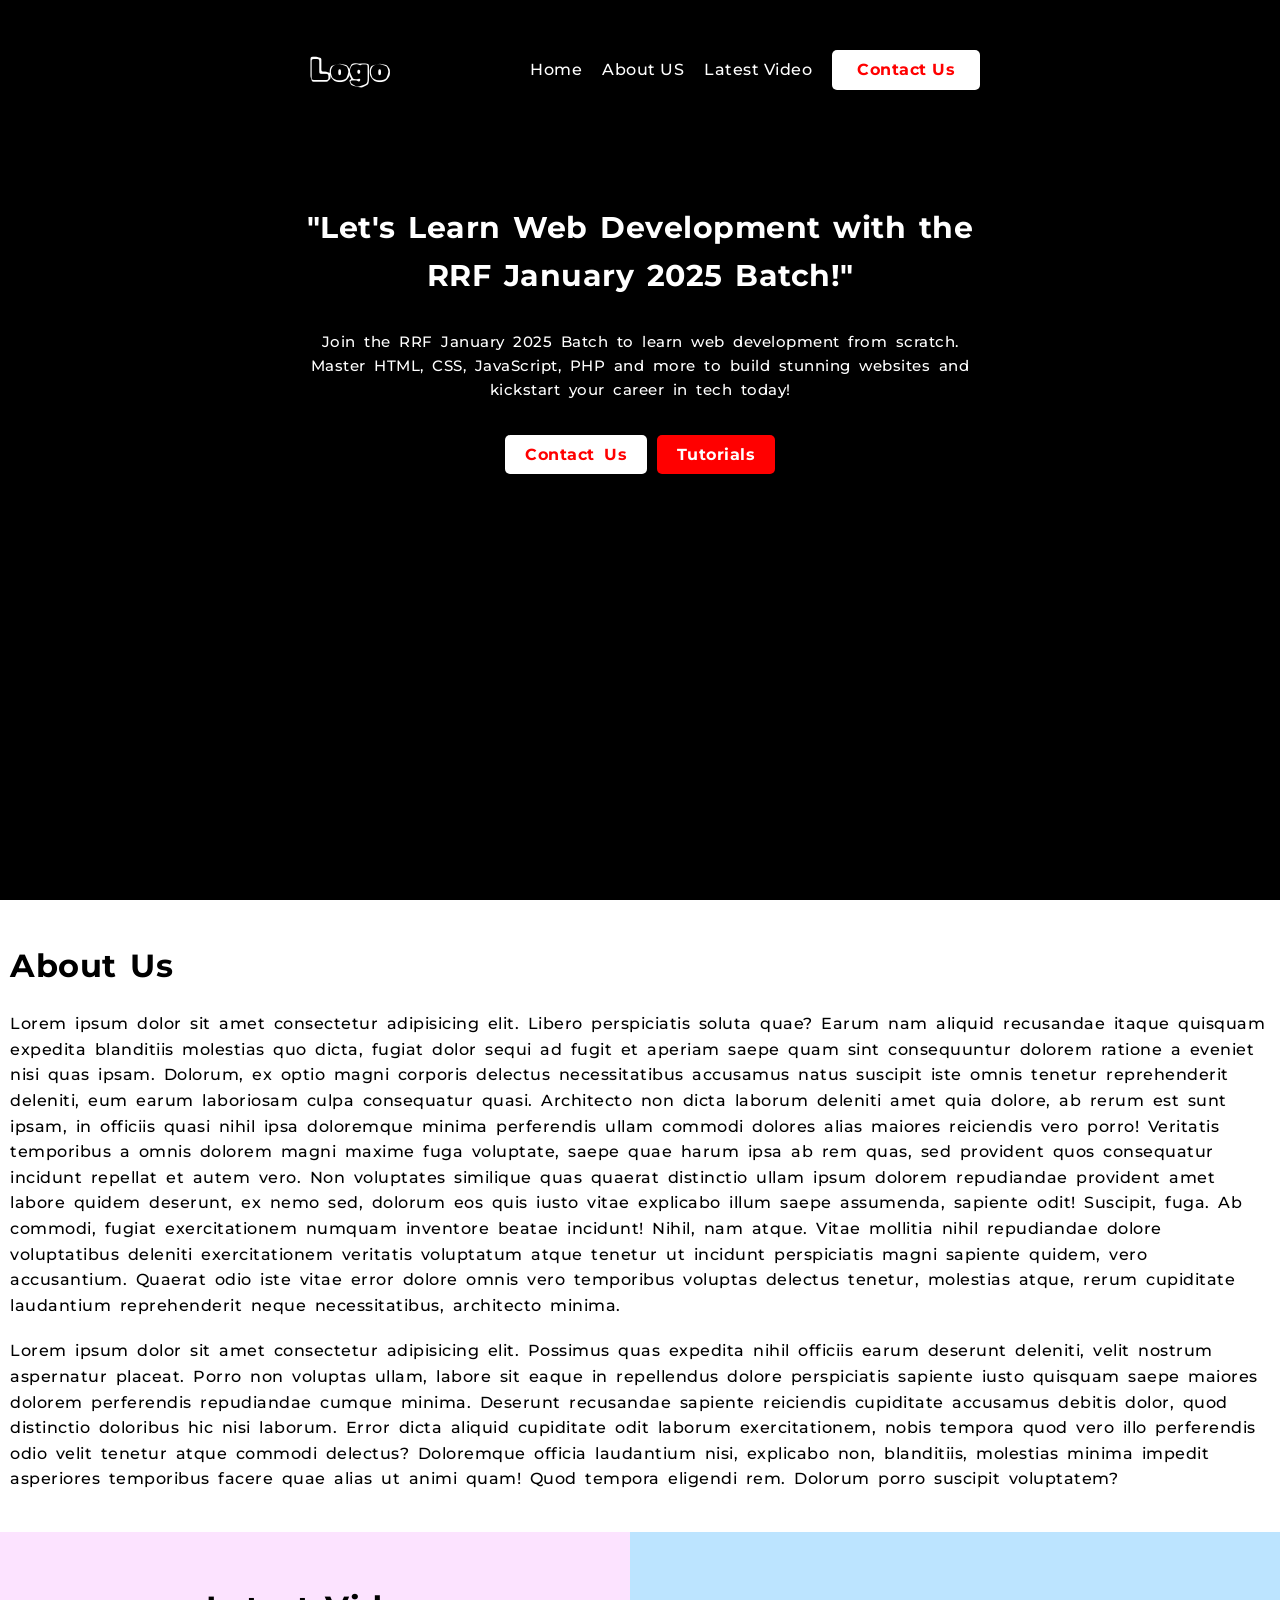
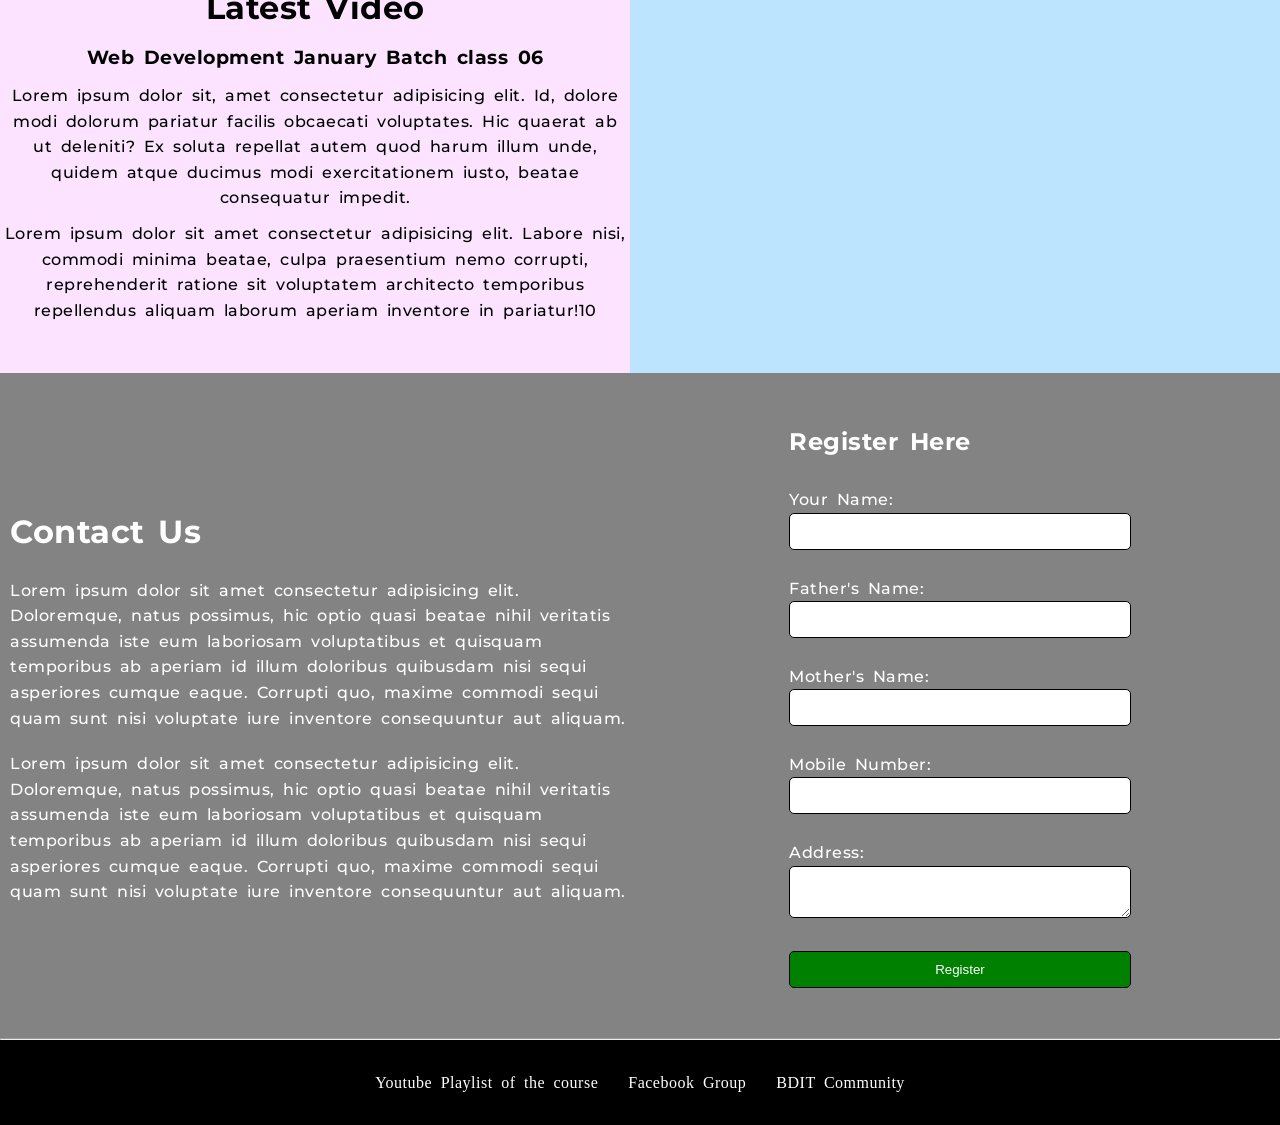
==== index.html @ 603e72d7 "Practice Part of the Class 6" ====
<!DOCTYPE html>
<html lang="en">

<head>
  <meta charset="UTF-8" />
  <meta name="viewport" content="width=device-width, initial-scale=1.0" />
  <title>Class 4</title>
  <link rel="stylesheet" href="CSS/class4.css">
</head>

<body id="home" class="home">
  <!-- Banner-->
  <div class="banner">


    <!-- Header-->
    <div id="header" class="header">
      <div class="logo">Logo</div>
      <div class="menu">
        <a href="#home">Home</a>
        <a href="#aboutus">About US</a>
        <a href="Latest Video/latestvideo.html" target="_blank">Latest Video</a>
        <a href=href="https://www.facebook.com/share/g/19iG6BdEis/" target="_blank" id="contactus">Contact Us</a>
      </div>
    </div>

    <div class="bannercontent">
      <h1>"Let's Learn Web Development with the RRF January 2025 Batch!"</h1>
      <p>Join the RRF January 2025 Batch to learn web development from scratch. Master HTML, CSS, JavaScript, PHP and
        more
        to build stunning websites and kickstart your career in tech today!
      </p>
      <div class="bannerbutton">
        <a href="https://www.facebook.com/share/g/19iG6BdEis/" target="_blank" id="banner_contactus">Contact Us</a>
        <a href="https://youtube.com/playlist?list=PLhPBqF--77InavvSbMGdSnBDaNYD5ept6&si=osyfKXGTR8gf6F2z"
          target="_blank" id="tutorial">Tutorials</a>
      </div>
    </div>



  </div>

  <!-- About US-->
  <div class="aboutusarea">
    <h1 id="aboutus">About Us</h1>
    <p>
      Lorem ipsum dolor sit amet consectetur adipisicing elit. Libero perspiciatis soluta quae? Earum nam aliquid
      recusandae itaque quisquam expedita blanditiis molestias quo dicta, fugiat dolor sequi ad fugit et aperiam saepe
      quam sint consequuntur dolorem
      ratione a eveniet nisi quas ipsam. Dolorum, ex optio magni corporis delectus necessitatibus accusamus natus
      suscipit iste omnis tenetur reprehenderit deleniti, eum earum laboriosam culpa consequatur quasi. Architecto non
      dicta laborum deleniti
      amet quia dolore, ab rerum est sunt ipsam, in officiis quasi nihil ipsa doloremque minima perferendis ullam
      commodi dolores alias maiores reiciendis vero porro! Veritatis temporibus a omnis dolorem magni maxime fuga
      voluptate, saepe quae harum
      ipsa ab rem quas, sed provident quos consequatur incidunt repellat et autem vero. Non voluptates similique quas
      quaerat distinctio ullam ipsum dolorem repudiandae provident amet labore quidem deserunt, ex nemo sed, dolorum eos
      quis iusto vitae
      explicabo illum saepe assumenda, sapiente odit! Suscipit, fuga. Ab commodi, fugiat exercitationem numquam
      inventore beatae incidunt! Nihil, nam atque. Vitae mollitia nihil repudiandae dolore voluptatibus deleniti
      exercitationem veritatis voluptatum
      atque tenetur ut incidunt perspiciatis magni sapiente quidem, vero accusantium. Quaerat odio iste vitae error
      dolore omnis vero temporibus voluptas delectus tenetur, molestias atque, rerum cupiditate laudantium reprehenderit
      neque necessitatibus,
      architecto minima.
    </p>

    <p>
      Lorem ipsum dolor sit amet consectetur adipisicing elit. Possimus quas expedita nihil officiis earum deserunt
      deleniti, velit nostrum aspernatur placeat. Porro non voluptas ullam, labore sit eaque in repellendus dolore
      perspiciatis sapiente iusto quisquam
      saepe maiores dolorem perferendis repudiandae cumque minima. Deserunt recusandae sapiente reiciendis cupiditate
      accusamus debitis dolor, quod distinctio doloribus hic nisi laborum. Error dicta aliquid cupiditate odit laborum
      exercitationem,
      nobis tempora quod vero illo perferendis odio velit tenetur atque commodi delectus? Doloremque officia laudantium
      nisi, explicabo non, blanditiis, molestias minima impedit asperiores temporibus facere quae alias ut animi quam!
      Quod tempora
      eligendi rem. Dolorum porro suscipit voluptatem?
    </p>
  </div>

  <!-- Latest Video-->
  <div class="latestvideoarea">
    <div id="videoandimagetext">
      <h1 id="">Latest Video</h1>
      <h3>Web Development January Batch class 06</h3>
      <p>Lorem ipsum dolor sit, amet consectetur adipisicing elit. Id, dolore modi dolorum pariatur facilis obcaecati
        voluptates. Hic quaerat ab ut deleniti? Ex soluta repellat autem quod harum illum unde, quidem atque ducimus
        modi exercitationem iusto, beatae consequatur impedit.</p>
      <p>Lorem ipsum dolor sit amet consectetur adipisicing elit. Labore nisi, commodi minima beatae, culpa
        praesentium nemo corrupti, reprehenderit ratione sit voluptatem architecto temporibus repellendus aliquam
        laborum aperiam inventore in pariatur!10</p>
    </div>
    <div id="videoandimagevideo">
      <iframe width="560" height="315" src="https://www.youtube.com/embed/4TAjdYkDJBY?si=7TdihEggrfe8y2IV"
        title="YouTube video player" frameborder="0"
        allow="accelerometer; autoplay; clipboard-write; encrypted-media; gyroscope; picture-in-picture; web-share"
        referrerpolicy="strict-origin-when-cross-origin" allowfullscreen></iframe>
    </div>
  </div>

  <!-- Contact US-->
  <div class="contactusarea" id="">
    <div id="contactustext">
      <h1 id="contactustitle">Contact Us</h1>
      <p>
        Lorem ipsum dolor sit amet consectetur adipisicing elit. Doloremque, natus possimus, hic optio quasi beatae
        nihil
        veritatis assumenda iste eum laboriosam voluptatibus et quisquam temporibus ab aperiam id illum doloribus
        quibusdam nisi sequi asperiores
        cumque eaque. Corrupti quo, maxime commodi sequi quam sunt nisi voluptate iure inventore consequuntur aut
        aliquam.
      </p>
      <p>
        Lorem ipsum dolor sit amet consectetur adipisicing elit. Doloremque, natus possimus, hic optio quasi beatae
        nihil
        veritatis assumenda iste eum laboriosam voluptatibus et quisquam temporibus ab aperiam id illum doloribus
        quibusdam nisi sequi asperiores
        cumque eaque. Corrupti quo, maxime commodi sequi quam sunt nisi voluptate iure inventore consequuntur aut
        aliquam.
      </p>
    </div>
    <div id="contactusform">
      <form id="form" action="/submit" method="post">
        <h2>Register Here</h2><br>
        <label for="name">Your Name:</label>
        <input type="text" id="name" name="name" required /><br /><br />

        <label for="fatherName">Father's Name:</label>
        <input type="text" id="fatherName" name="fatherName" required /><br /><br />

        <label for="motherName">Mother's Name:</label>
        <input type="text" id="motherName" name="motherName" required /><br /><br />

        <label for="mobile">Mobile Number:</label>
        <input type="tel" id="mobile" name="mobile" pattern="[0-9]{11}" required /><br /><br />

        <label for="address">Address:</label>
        <textarea id="address" name="address" required></textarea><br /><br />

        <input type="submit" value="Register" />
      </form>
    </div>
  </div>

  <!-- Footer-->
  <hr>
  <div class="footer">
    <a href="https://youtube.com/playlist?list=PLhPBqF--77InavvSbMGdSnBDaNYD5ept6&si=mmtDDREumlNwAb03"
      target="_blank">Youtube Playlist of the course</a>
    <a href="https://www.facebook.com/share/g/a3X6tLgHsrZkDtPJ/" target="_blank">Facebook Group</a>
    <a href="https://bdit.community/" target="_blank">BDIT Community</a>
  </div>

</body>

</html>
---- CSS/class4.css ----
@import url('https://fonts.googleapis.com/css2?family=Lora:ital,wght@0,400..700;1,400..700&family=Montserrat:ital,wght@0,100..900;1,100..900&family=Open+Sans:ital,wght@0,300..800;1,300..800&family=Poppins:ital,wght@0,100;0,200;0,300;0,400;0,500;0,600;0,700;0,800;0,900;1,100;1,200;1,300;1,400;1,500;1,600;1,700;1,800;1,900&family=Raleway:ital,wght@0,100..900;1,100..900&family=Roboto:ital,wght@0,100;0,300;0,400;0,500;0,700;0,900;1,100;1,300;1,400;1,500;1,700;1,900&family=Rubik+Vinyl&display=swap');

/* CSS Reset */
* {
    margin: 0;
    padding: 0;
    box-sizing: border-box;

}

body {
    font-family: "Montserrat", serif;
    scroll-behavior: smooth;
    font-weight: 500;
    line-height: 1.6;
    letter-spacing: 0.5px;
    word-spacing: 4px;
}

iframe {
    border-radius: "30px"
}

/* Banner Styles */
.banner {
    background-image: url(../images/banner.jpg);
    background-size: cover;
    background-position: center;
    height: 100vh;
    background-color: #000;
    /* Fallback color */
    position: relative;
    z-index: 1;
}

.banner:after {
    content: "";
    position: absolute;
    top: 0;
    left: 0;
    right: 0;
    bottom: 0;
    height: 100%;
    width: 100%;
    background-color: rgba(0, 0, 0, 0.5);
    z-index: -1;
    opacity: 0.6;
}

/* Header */
.header {
    display: flex;
    align-items: center;
    justify-content: space-between;
    padding: 30px 300px;
}

.logo {
    font-family: "Rubik Vinyl", serif;
    padding: 0px 0px 0px 10px;
    color: #ffffff;
    font-size: 30px;
}

.menu {
    display: flex;
    justify-content: center;
    align-items: center;
    gap: 20px;
    padding: 20px 0px;
    border-radius: 50px 0 50px 0;
}

.menu a {
    list-style: none;
    text-decoration: none;
    color: #fff;
    word-spacing: normal;
}

.menu a:hover {
    text-decoration: underline;
    transition: color 0.3s ease;
}

#contactus {
    text-decoration: none;
    font-weight: 700;
    background-color: rgb(255, 255, 255);
    color: #ff0000;
    padding: 7px 25px;
    border-radius: 5px;
}

#contactus:hover {
    background-color: #64564B;
    color: #ffffff;
    transition: background-color 0.3s ease, color 0.3s ease;
}

/* Banner Content */
.bannercontent {
    max-width: 700px;
    margin: 5% auto;
    text-align: center;
    color: #fff;
}

.bannercontent h1 {
    font-size: 30px;
    font-weight: 700;
}

.bannercontent p {
    font-size: 15px;
    margin: 30px 0;
}

.bannerbutton {
    padding: 10px 20px;
    border-radius: 10px;
    text-decoration: none;
    font-weight: 700;

}


#banner_contactus, #tutorial{
    padding: 10px 20px;
    border-radius: 5px;
    text-decoration: none;
}

#banner_contactus {
    background-color: #ffffff;
    color: #ff0000;

}

#banner_contactus:hover {
    background-color: #314E6C;
    color: #ffffff;
    transition: background-color 0.3s ease, color 0.3s ease;
}

#tutorial {
    background-color: #ff0000;
    color: #ffffff;
}

#tutorial:hover {
    background-color: #314E6C;
    color: #ffffff;
    transition: background-color 0.3s ease, color 0.3s ease;
}





/* About Us Area*/
.aboutusarea {
    margin: 0px 0px;
    padding: 40px 10px;
    display: flex;
    flex-direction: column;
    gap: 20px;
}

/* Latest video Area */
.latestvideoarea {
    margin: 0px 0px;
    gap: 20px;
    display: flex;
    justify-content: center;
    align-items: center;
    background-color: rgb(188, 228, 255);

}

#videoandimagetext, #videoandimagevideo {
    padding: 50px 0px;
    width: 50%;
    display: flex;
    justify-content: center;

}

#videoandimagetext {
    text-align: center;
    flex-direction: column;
    gap: 10px;
    background-color: rgb(252, 227, 255);
}

/* Contact Us Area*/
.contactusarea {
    display: flex;
    color: #ffffff;
    background-color: rgb(131, 131, 131);
}

#contactustext, #contactusform {
    padding: 50px 10px;
    width: 50%;
}

#contactustext {
    display: flex;
    flex-direction: column;
    justify-content: center;
    gap: 20px;
}

#contactusform {
    display: flex;
    justify-content: center;
    align-items: center;
    gap: 20px;
}

input[type="text"], input[type="email"], input[type="tel"], input[type="submit"], textarea {
    width: 100%;
    padding: 10px;
    border-radius: 5px;
    border: 1px solid #000;
}

input[type="submit"] {
    background-color: green;
    color: white;
}

/* Footer */
.footer {
    font-family: "Josefin Sans", serif;
    background-color: #000000;
    padding: 30px 0px;
    display: flex;
    justify-content: center;
    gap: 30px;
}

.footer a {
    text-decoration: none;
    color: #fff;
}
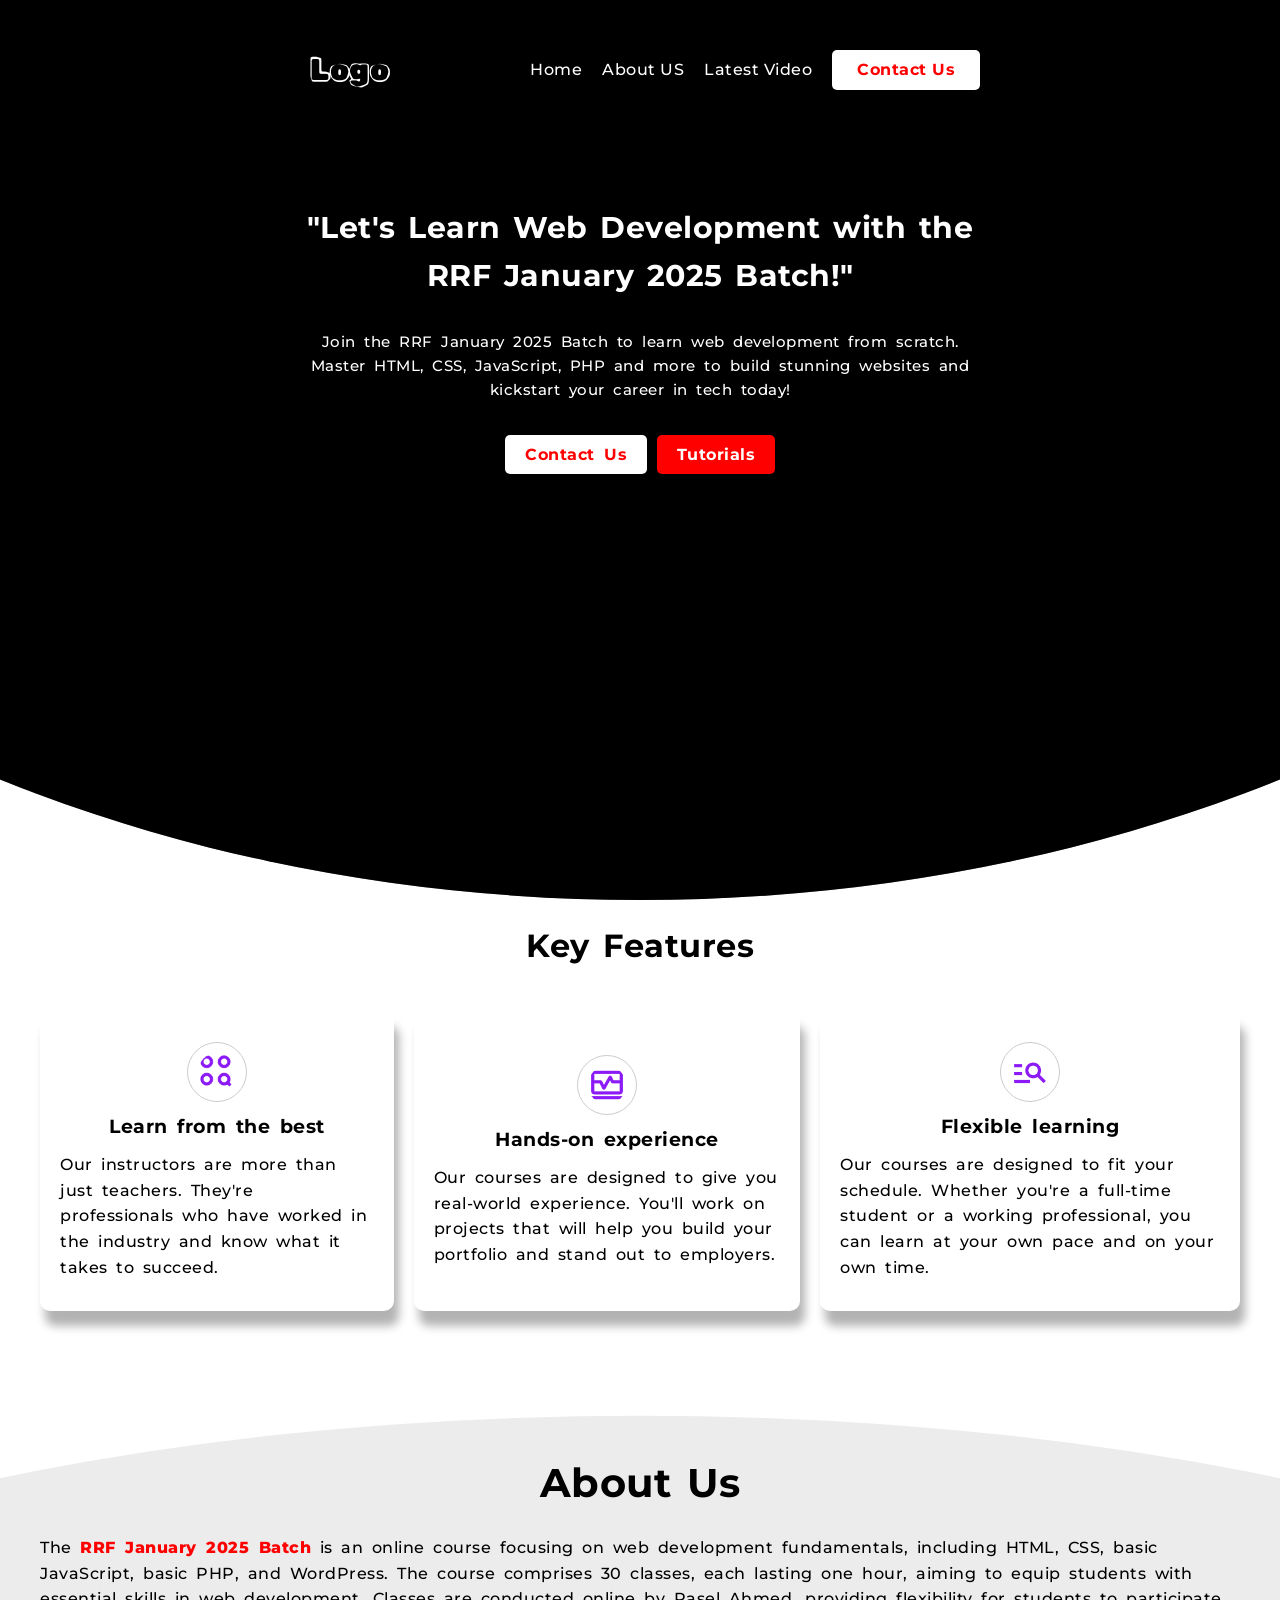
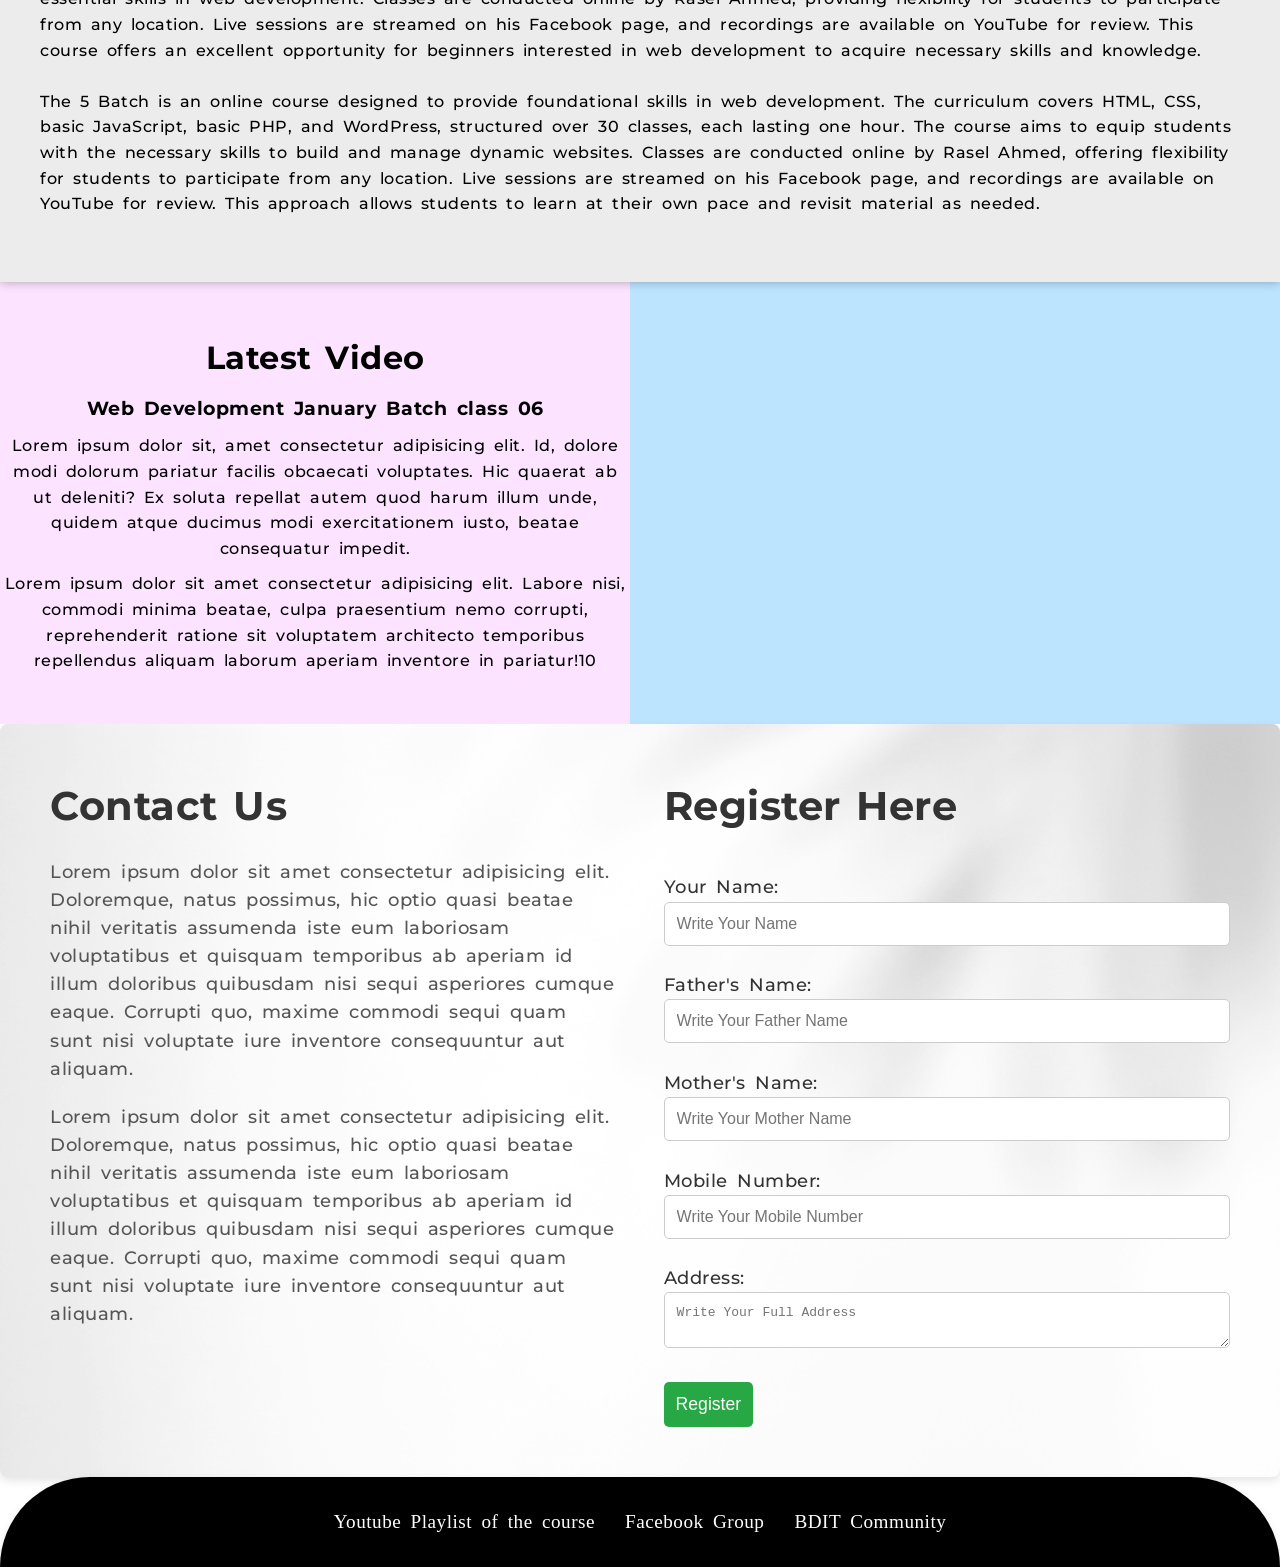
==== commit 850fac96: "Class 6 Practice Done" ====
--- a/index.html
+++ b/index.html
@@ -20,7 +20,7 @@
         <a href="#home">Home</a>
         <a href="#aboutus">About US</a>
         <a href="Latest Video/latestvideo.html" target="_blank">Latest Video</a>
-        <a href=href="https://www.facebook.com/share/g/19iG6BdEis/" target="_blank" id="contactus">Contact Us</a>
+        <a href="https://www.facebook.com/share/g/19iG6BdEis/" target="_blank" id="contactus">Contact Us</a>
       </div>
     </div>
 
@@ -37,47 +37,68 @@
       </div>
     </div>
 
+  </div>
+
+  <!--Key Features-->
+  <div class="keyfeaturesarea">
+    <h1 style="text-align: center;" id="keyfeaturestitle">Key Features</h1>
+    <div class="keyfeatures">
+      <div class="keyfeature">
+        <img src="Images/action.png" width="60px" alt="feature1" class="key_features_icons" />
+        <h3>Learn from the best</h3>
+        <p>Our instructors are more than just teachers. They're professionals who have worked in the industry and know
+          what it takes to succeed.</p>
+      </div>
+      <div class="keyfeature">
+        <img src="Images/browse.png" width="60px" alt="feature2" class="key_features_icons" />
+        <h3>Hands-on experience</h3>
+        <p>Our courses are designed to give you real-world experience. You'll work on projects that will help you build
+          your portfolio and stand out to employers.</p>
+      </div>
+      <div class="keyfeature">
+        <img src="Images/search.png" width="60px" alt="feature3" class="key_features_icons" />
+        <h3>Flexible learning</h3>
+        <p>Our courses are designed to fit your schedule. Whether you're a full-time student or a working professional,
+          you can learn at your own pace and on your own time.</p>
+      </div>
+
+    </div>
+
+  </div>
 
 
-  </div>
+
 
   <!-- About US-->
   <div class="aboutusarea">
     <h1 id="aboutus">About Us</h1>
     <p>
-      Lorem ipsum dolor sit amet consectetur adipisicing elit. Libero perspiciatis soluta quae? Earum nam aliquid
-      recusandae itaque quisquam expedita blanditiis molestias quo dicta, fugiat dolor sequi ad fugit et aperiam saepe
-      quam sint consequuntur dolorem
-      ratione a eveniet nisi quas ipsam. Dolorum, ex optio magni corporis delectus necessitatibus accusamus natus
-      suscipit iste omnis tenetur reprehenderit deleniti, eum earum laboriosam culpa consequatur quasi. Architecto non
-      dicta laborum deleniti
-      amet quia dolore, ab rerum est sunt ipsam, in officiis quasi nihil ipsa doloremque minima perferendis ullam
-      commodi dolores alias maiores reiciendis vero porro! Veritatis temporibus a omnis dolorem magni maxime fuga
-      voluptate, saepe quae harum
-      ipsa ab rem quas, sed provident quos consequatur incidunt repellat et autem vero. Non voluptates similique quas
-      quaerat distinctio ullam ipsum dolorem repudiandae provident amet labore quidem deserunt, ex nemo sed, dolorum eos
-      quis iusto vitae
-      explicabo illum saepe assumenda, sapiente odit! Suscipit, fuga. Ab commodi, fugiat exercitationem numquam
-      inventore beatae incidunt! Nihil, nam atque. Vitae mollitia nihil repudiandae dolore voluptatibus deleniti
-      exercitationem veritatis voluptatum
-      atque tenetur ut incidunt perspiciatis magni sapiente quidem, vero accusantium. Quaerat odio iste vitae error
-      dolore omnis vero temporibus voluptas delectus tenetur, molestias atque, rerum cupiditate laudantium reprehenderit
-      neque necessitatibus,
-      architecto minima.
+      The <span style="color: red; font-weight: 800;">RRF January 2025 Batch</span> is an online course focusing on web
+      development fundamentals,
+      including HTML, CSS, basic JavaScript, basic PHP, and WordPress. The course comprises 30 classes, each lasting one
+      hour, aiming to equip students with essential skills in web development.
+
+
+      Classes are conducted online by Rasel Ahmed, providing flexibility for students to participate from any location.
+      Live sessions are streamed on his Facebook page, and recordings are available on YouTube for review.
+
+
+      This course offers an excellent opportunity for beginners interested in web development to acquire necessary
+      skills and knowledge.
+      <br>
+      <br>
+      The 5 Batch is an online course designed to provide foundational skills in
+      web development. The curriculum covers HTML, CSS, basic JavaScript, basic PHP, and WordPress, structured over 30
+      classes, each lasting one hour. The course aims to equip students with the necessary skills to build and manage
+      dynamic websites.
+
+      Classes are conducted online by Rasel Ahmed, offering flexibility for students to participate from any location.
+      Live sessions are streamed on his Facebook page, and recordings are available on YouTube for review. This approach
+      allows students to learn at their own pace and revisit material as needed.
+      <br>
+      <br>
     </p>
 
-    <p>
-      Lorem ipsum dolor sit amet consectetur adipisicing elit. Possimus quas expedita nihil officiis earum deserunt
-      deleniti, velit nostrum aspernatur placeat. Porro non voluptas ullam, labore sit eaque in repellendus dolore
-      perspiciatis sapiente iusto quisquam
-      saepe maiores dolorem perferendis repudiandae cumque minima. Deserunt recusandae sapiente reiciendis cupiditate
-      accusamus debitis dolor, quod distinctio doloribus hic nisi laborum. Error dicta aliquid cupiditate odit laborum
-      exercitationem,
-      nobis tempora quod vero illo perferendis odio velit tenetur atque commodi delectus? Doloremque officia laudantium
-      nisi, explicabo non, blanditiis, molestias minima impedit asperiores temporibus facere quae alias ut animi quam!
-      Quod tempora
-      eligendi rem. Dolorum porro suscipit voluptatem?
-    </p>
   </div>
 
   <!-- Latest Video-->
@@ -123,21 +144,22 @@
     </div>
     <div id="contactusform">
       <form id="form" action="/submit" method="post">
-        <h2>Register Here</h2><br>
+        <h2 class="form-title">Register Here</h2><br>
         <label for="name">Your Name:</label>
-        <input type="text" id="name" name="name" required /><br /><br />
+        <input type="text" id="name" name="name" placeholder="Write Your Name" required /><br /><br />
 
         <label for="fatherName">Father's Name:</label>
-        <input type="text" id="fatherName" name="fatherName" required /><br /><br />
+        <input type="text" id="fatherName" name="fatherName" placeholder="Write Your Father Name" required /><br /><br />
 
         <label for="motherName">Mother's Name:</label>
-        <input type="text" id="motherName" name="motherName" required /><br /><br />
+        <input type="text" id="motherName" name="motherName" placeholder="Write Your Mother Name"
+          required /><br /><br />
 
         <label for="mobile">Mobile Number:</label>
-        <input type="tel" id="mobile" name="mobile" pattern="[0-9]{11}" required /><br /><br />
+        <input type="tel" id="mobile" name="mobile" pattern="[0-9]{11}" placeholder="Write Your Mobile Number" required /><br /><br />
 
         <label for="address">Address:</label>
-        <textarea id="address" name="address" required></textarea><br /><br />
+        <textarea id="address" name="address" placeholder="Write Your Full Address" required></textarea><br /><br />
 
         <input type="submit" value="Register" />
       </form>
@@ -145,7 +167,6 @@
   </div>
 
   <!-- Footer-->
-  <hr>
   <div class="footer">
     <a href="https://youtube.com/playlist?list=PLhPBqF--77InavvSbMGdSnBDaNYD5ept6&si=mmtDDREumlNwAb03"
       target="_blank">Youtube Playlist of the course</a>
--- a/CSS/class4.css
+++ b/CSS/class4.css
@@ -8,9 +8,12 @@
 
 }
 
+html {
+    scroll-behavior: smooth;
+}
+
 body {
     font-family: "Montserrat", serif;
-    scroll-behavior: smooth;
     font-weight: 500;
     line-height: 1.6;
     letter-spacing: 0.5px;
@@ -18,12 +21,13 @@
 }
 
 iframe {
-    border-radius: "30px"
-}
+    border-radius: 20px;
+}
+
 
 /* Banner Styles */
 .banner {
-    background-image: url(../images/banner.jpg);
+    background-image: url(../images/Webbanner.png);
     background-size: cover;
     background-position: center;
     height: 100vh;
@@ -31,6 +35,8 @@
     /* Fallback color */
     position: relative;
     z-index: 1;
+    /* Add clip-path for curved bottom */
+    clip-path: ellipse(100% 100% at 50% 0%);
 }
 
 .banner:after {
@@ -44,7 +50,7 @@
     width: 100%;
     background-color: rgba(0, 0, 0, 0.5);
     z-index: -1;
-    opacity: 0.6;
+    opacity: 0.8;
 }
 
 /* Header */
@@ -125,7 +131,7 @@
 }
 
 
-#banner_contactus, #tutorial{
+#banner_contactus, #tutorial {
     padding: 10px 20px;
     border-radius: 5px;
     text-decoration: none;
@@ -156,15 +162,75 @@
 
 
 
+/* Key Features Area */
+.keyfeaturesarea {
+    margin-top: -50px;
+    /* Adjust this value to control overlap */
+    padding: 70px 20px 40px;
+    position: relative;
+    background: #fff;
+}
+
+.keyfeatures {
+    display: flex;
+    justify-content: center;
+    align-items: center;
+    gap: 20px;
+    padding: 40px 20px;
+}
+
+
+
+.keyfeature {
+    height: 300px;
+    display: flex;
+    flex-direction: column;
+    justify-content: center;
+    align-items: center;
+    gap: 10px;
+    padding: 20px 20px;
+    border-radius: 10px;
+    background-color: #ffffff;
+    color: #000000;
+    box-shadow: 5px 15px 10px rgba(0, 0, 0, 0.3);
+}
+
+.keyfeature:hover {
+    background-color: #000000;
+    color: #ffffff;
+    transition: background-color 0.5s ease-in, color 0.5s ease-out;
+}
+
+.key_features_icons {
+    border: 1px solid #ccc; solid #740083;
+    border-radius: 50%;
+    padding: 10px;
+}
+
+.key_features_icons img {
+    margin: 100px;
+}
 
 
 /* About Us Area*/
 .aboutusarea {
     margin: 0px 0px;
-    padding: 40px 10px;
-    display: flex;
-    flex-direction: column;
-    gap: 20px;
+    padding: 40px 40px;
+    background-color: rgb(236, 236, 236);
+    box-shadow: 0px 0px 10px rgba(0, 0, 0, 0.3);
+    clip-path: ellipse(100% 95% at 50% 100%);
+}
+
+.aboutusarea h1 {
+    text-align: center;
+    font-size: 40px;
+    font-weight: 700;
+    margin: 20px 0;
+}
+
+.aboutusarea:hover {
+    background: #d4d4d4;
+    transition: background-color 0.5s ease-in, color 0.5s ease-out;
 }
 
 /* Latest video Area */
@@ -175,7 +241,6 @@
     justify-content: center;
     align-items: center;
     background-color: rgb(188, 228, 255);
-
 }
 
 #videoandimagetext, #videoandimagevideo {
@@ -193,55 +258,108 @@
     background-color: rgb(252, 227, 255);
 }
 
-/* Contact Us Area*/
+/* Contact Us Area */
 .contactusarea {
     display: flex;
-    color: #ffffff;
-    background-color: rgb(131, 131, 131);
+    justify-content: space-between;
+    background-image: url(../Images/contuctusarea\ \(1\).png);
+    background-color: #ebebeb;
+    padding: 50px;
+    border-radius: 8px;
+    box-shadow: 0 4px 8px rgba(0, 0, 0, 0.1);
 }
 
 #contactustext, #contactusform {
-    padding: 50px 10px;
-    width: 50%;
+    width: 48%;
 }
 
 #contactustext {
-    display: flex;
+display: flex;
     flex-direction: column;
-    justify-content: center;
     gap: 20px;
 }
 
+#contactustext h1 {
+    font-size: 2.5em;
+    color: #333;
+}
+
+#contactustext p {
+    font-size: 1.1em;
+    line-height: 1.6;
+    color: #555;
+}
+
 #contactusform {
     display: flex;
-    justify-content: center;
-    align-items: center;
-    gap: 20px;
-}
-
-input[type="text"], input[type="email"], input[type="tel"], input[type="submit"], textarea {
+    flex-direction: column;
+    gap: 10px;
+}
+
+#contactusform h2 {
+    font-size: 2.5em;
+    color: #333;
+    margin-bottom: 10px;
+}
+
+#contactusform label {
+    font-size: 1.1em;
+    color: #333;
+}
+
+#contactusform input[type="text"],
+#contactusform input[type="tel"],
+#contactusform textarea {
     width: 100%;
-    padding: 10px;
+    padding: 12px;
     border-radius: 5px;
-    border: 1px solid #000;
-}
-
-input[type="submit"] {
-    background-color: green;
+    border: 1px solid #ccc; solid #ccc;
+    font-size: 1em;
+    color: #333;
+    box-sizing: border-box;
+}
+
+#contactusform input[type="submit"] {
+    background-color: #28a745;
     color: white;
-}
+    border: none;
+    padding: 12px;
+    border-radius: 5px;
+    cursor: pointer;
+    font-size: 1.1em;
+    transition: background-color 0.3s;
+}
+
+#contactusform input[type="submit"]:hover {
+    background-color: #218838;
+}
+
 
 /* Footer */
 .footer {
+    background: #000;
     font-family: "Josefin Sans", serif;
-    background-color: #000000;
-    padding: 30px 0px;
+    padding: 30px 0;
     display: flex;
     justify-content: center;
     gap: 30px;
+    border-radius: 200px 200px 0 0;
+    box-shadow: 0 4px 10px rgba(0, 0, 0, 0.1); /* Slight shadow for depth */
 }
 
 .footer a {
     text-decoration: none;
-    color: #fff;
-}+    color: white;
+    font-size: 1.2em;
+    transition: color 0.3s ease, transform 0.3s ease; /* Smooth transition */
+}
+
+.footer a:hover {
+    color: #ffed00; /* Yellow on hover */
+    transform: scale(1.1); /* Slight zoom effect */
+}
+
+.footer a:active {
+    transform: scale(0.9); /* Small shrink effect when clicked */
+}
+
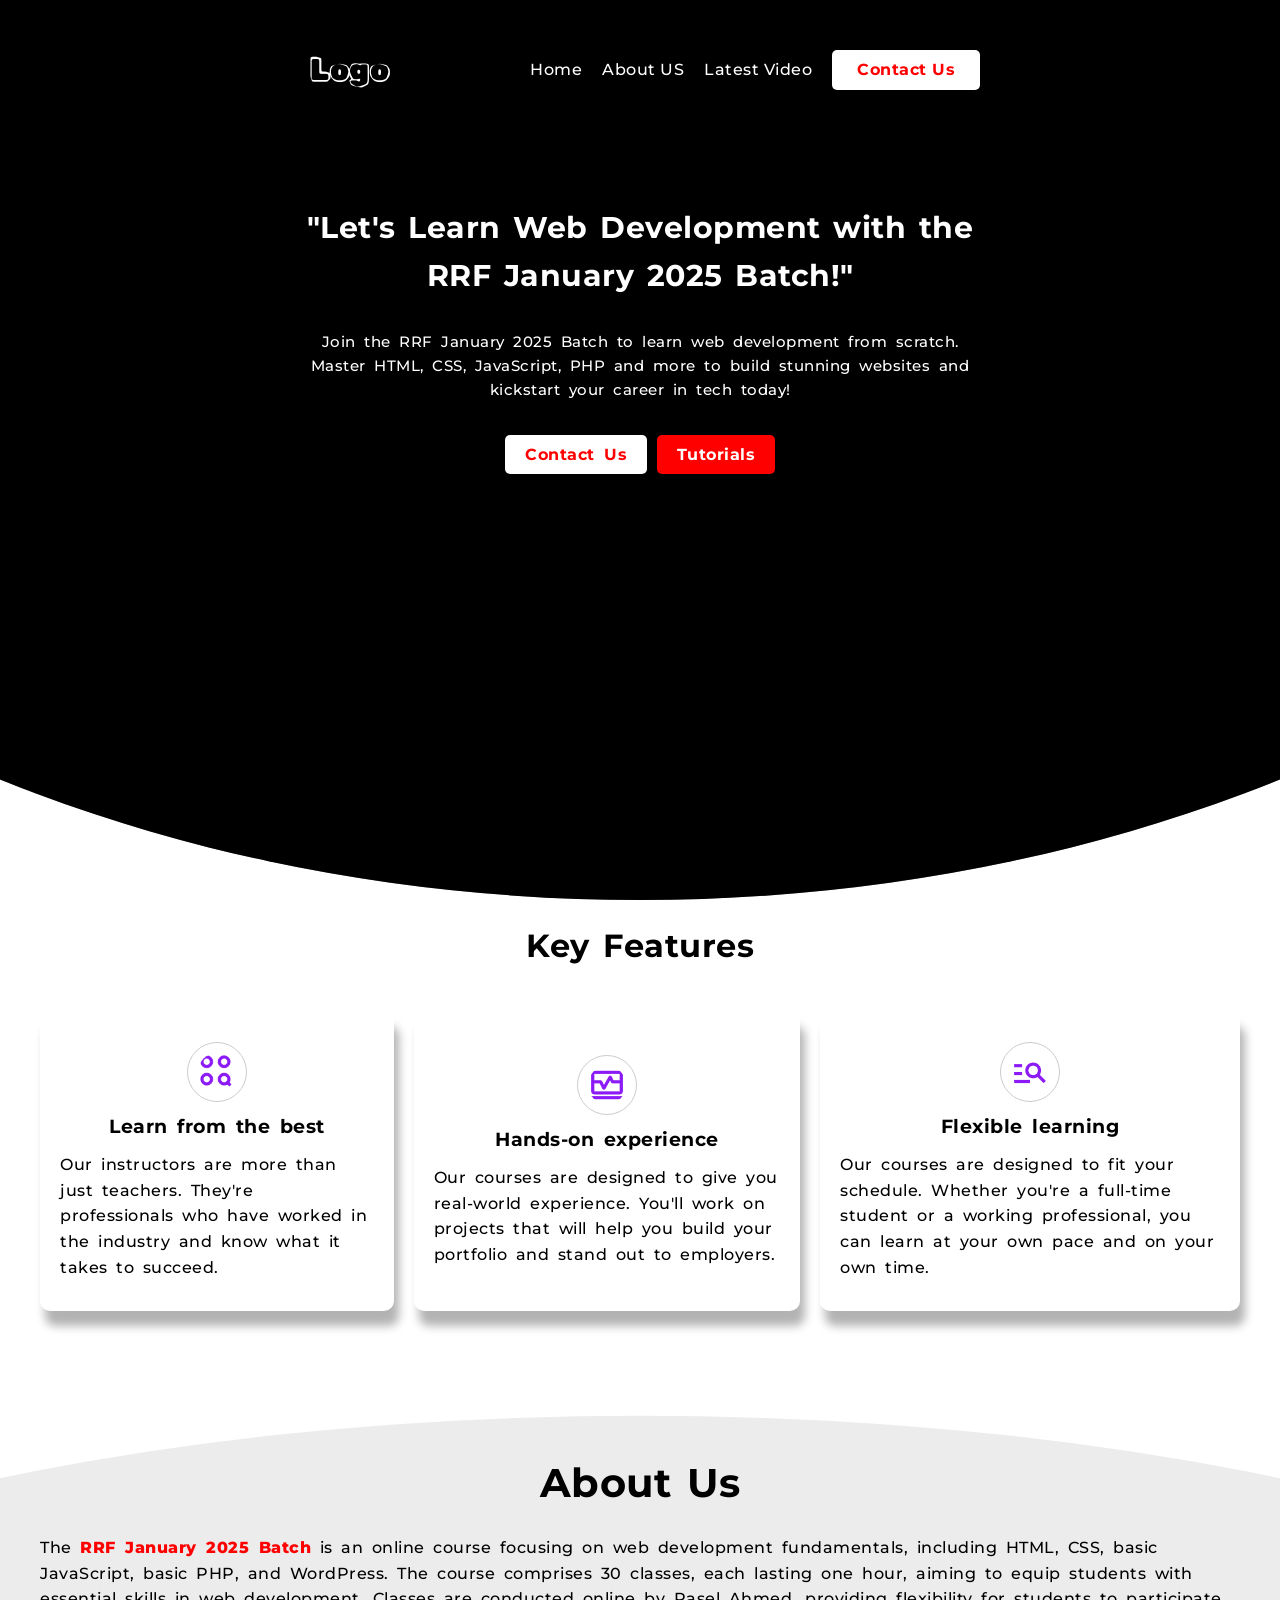
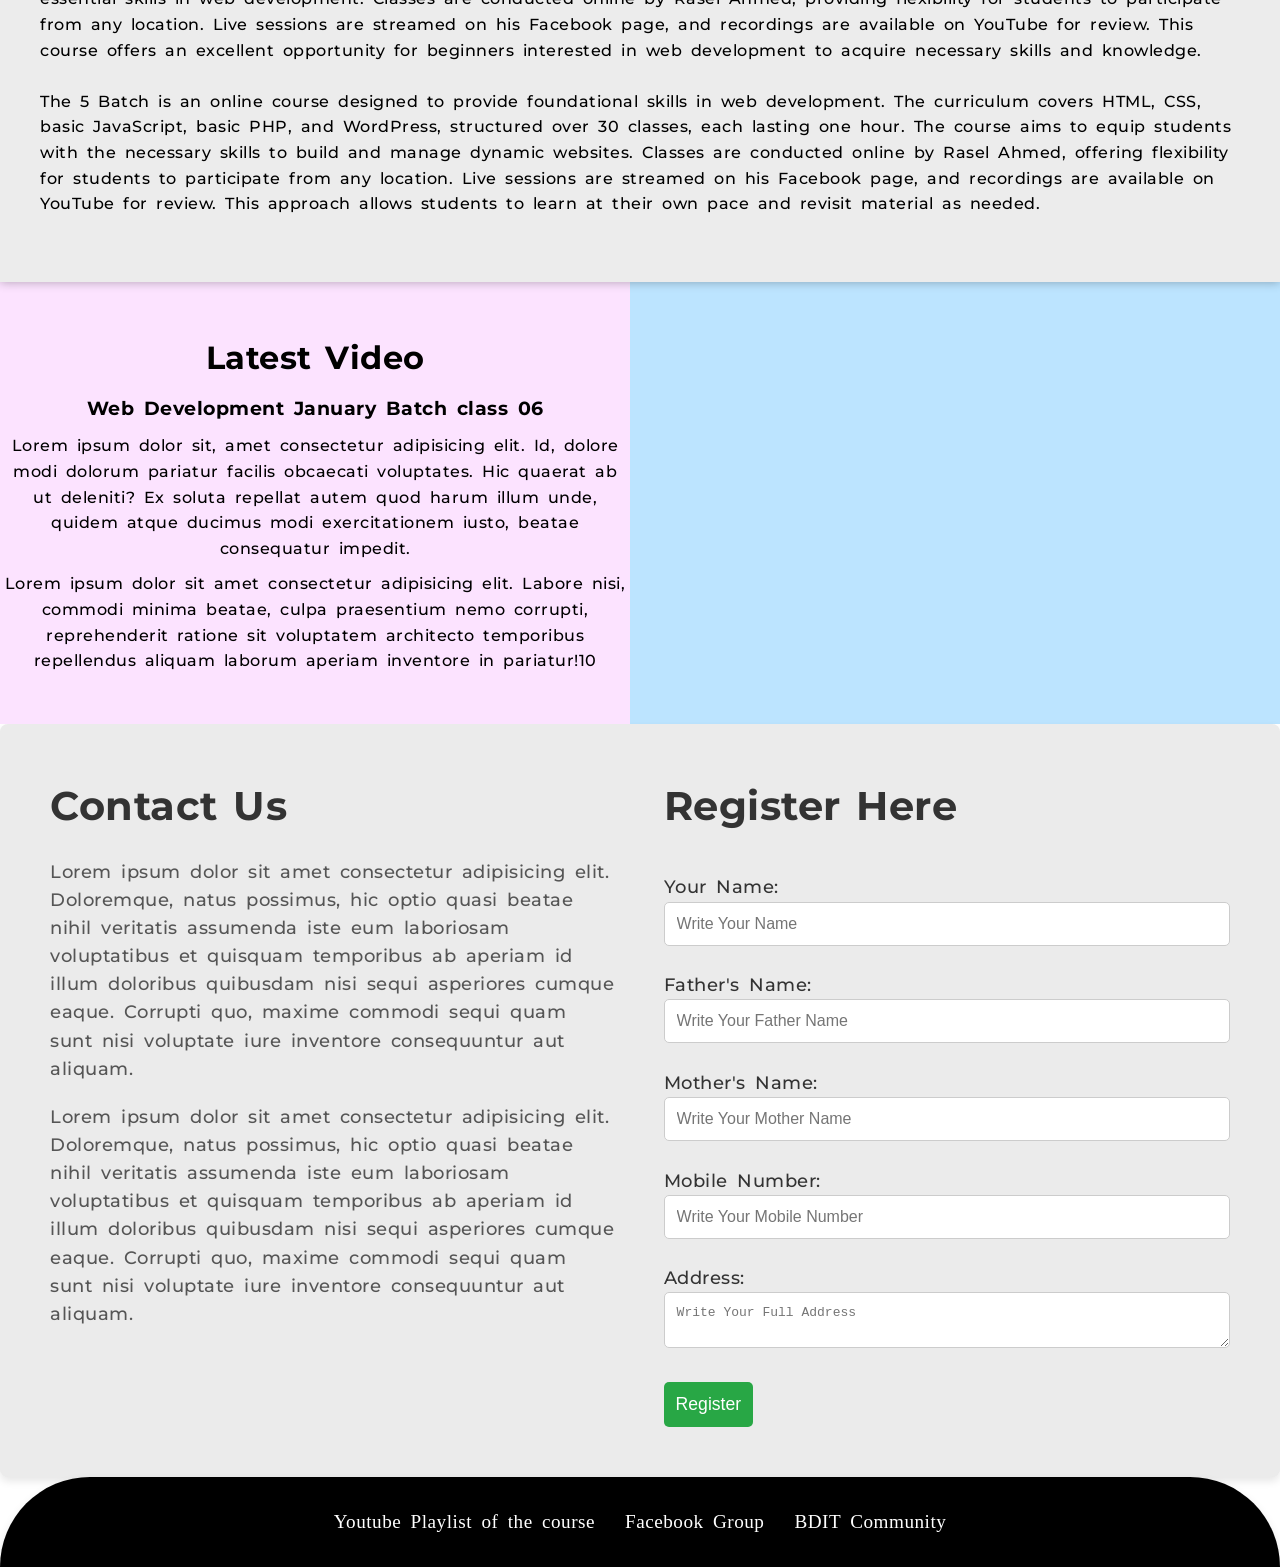
==== commit d0c595f1: "Final Update" ====
--- a/index.html
+++ b/index.html
@@ -5,7 +5,7 @@
   <meta charset="UTF-8" />
   <meta name="viewport" content="width=device-width, initial-scale=1.0" />
   <title>Class 4</title>
-  <link rel="stylesheet" href="CSS/class4.css">
+  <link rel="stylesheet" href="CSS/mainstyle.css">
 </head>
 
 <body id="home" class="home">
--- a/CSS/mainstyle.css
+++ b/CSS/mainstyle.css
@@ -0,0 +1,370 @@
+@import url('https://fonts.googleapis.com/css2?family=Lora:ital,wght@0,400..700;1,400..700&family=Montserrat:ital,wght@0,100..900;1,100..900&family=Open+Sans:ital,wght@0,300..800;1,300..800&family=Poppins:ital,wght@0,100;0,200;0,300;0,400;0,500;0,600;0,700;0,800;0,900;1,100;1,200;1,300;1,400;1,500;1,600;1,700;1,800;1,900&family=Raleway:ital,wght@0,100..900;1,100..900&family=Roboto:ital,wght@0,100;0,300;0,400;0,500;0,700;0,900;1,100;1,300;1,400;1,500;1,700;1,900&family=Rubik+Vinyl&display=swap');
+
+/* CSS Reset */
+* {
+    margin: 0;
+    padding: 0;
+    box-sizing: border-box;
+
+}
+
+html {
+    scroll-behavior: smooth;
+}
+
+body {
+    font-family: "Montserrat", serif;
+    font-weight: 500;
+    line-height: 1.6;
+    letter-spacing: 0.5px;
+    word-spacing: 4px;
+}
+
+iframe {
+    border-radius: 20px;
+}
+
+
+/* Banner Styles */
+.banner {
+    background-image: url(../images/webbanner.png);
+    background-size: cover;
+    background-position: center;
+    height: 100vh;
+    background-color: #000;
+    /* Fallback color */
+    position: relative;
+    z-index: 1;
+    /* Add clip-path for curved bottom */
+    clip-path: ellipse(100% 100% at 50% 0%);
+}
+
+.banner:after {
+    content: "";
+    position: absolute;
+    top: 0;
+    left: 0;
+    right: 0;
+    bottom: 0;
+    height: 100%;
+    width: 100%;
+    background-color: rgba(0, 0, 0, 0.5);
+    z-index: -1;
+    opacity: 0.8;
+}
+
+/* Header */
+.header {
+    display: flex;
+    align-items: center;
+    justify-content: space-between;
+    padding: 30px 300px;
+}
+
+.logo {
+    font-family: "Rubik Vinyl", serif;
+    padding: 0px 0px 0px 10px;
+    color: #ffffff;
+    font-size: 30px;
+}
+
+.menu {
+    display: flex;
+    justify-content: center;
+    align-items: center;
+    gap: 20px;
+    padding: 20px 0px;
+    border-radius: 50px 0 50px 0;
+}
+
+.menu a {
+    list-style: none;
+    text-decoration: none;
+    color: #fff;
+    word-spacing: normal;
+}
+
+.menu a:hover {
+    text-decoration: underline;
+    transition: color 0.3s ease;
+}
+
+#contactus {
+    text-decoration: none;
+    font-weight: 700;
+    background-color: rgb(255, 255, 255);
+    color: #ff0000;
+    padding: 7px 25px;
+    border-radius: 5px;
+}
+
+#contactus:hover {
+    background-color: #64564B;
+    color: #ffffff;
+    transition: background-color 0.3s ease, color 0.3s ease;
+}
+
+/* Banner Content */
+.bannercontent {
+    max-width: 700px;
+    margin: 5% auto;
+    text-align: center;
+    color: #fff;
+}
+
+.bannercontent h1 {
+    font-size: 30px;
+    font-weight: 700;
+}
+
+.bannercontent p {
+    font-size: 15px;
+    margin: 30px 0;
+}
+
+.bannerbutton {
+    padding: 10px 20px;
+    border-radius: 10px;
+    text-decoration: none;
+    font-weight: 700;
+
+}
+
+
+#banner_contactus, #tutorial {
+    padding: 10px 20px;
+    border-radius: 5px;
+    text-decoration: none;
+}
+
+#banner_contactus {
+    background-color: #ffffff;
+    color: #ff0000;
+
+}
+
+#banner_contactus:hover {
+    background-color: #314E6C;
+    color: #ffffff;
+    transition: background-color 0.3s ease, color 0.3s ease;
+}
+
+#tutorial {
+    background-color: #ff0000;
+    color: #ffffff;
+}
+
+#tutorial:hover {
+    background-color: #314E6C;
+    color: #ffffff;
+    transition: background-color 0.3s ease, color 0.3s ease;
+}
+
+
+
+/* Key Features Area */
+.keyfeaturesarea {
+    margin-top: -50px;
+    /* Adjust this value to control overlap */
+    padding: 70px 20px 40px;
+    position: relative;
+    background: #fff;
+}
+
+.keyfeatures {
+    display: flex;
+    justify-content: center;
+    align-items: center;
+    gap: 20px;
+    padding: 40px 20px;
+}
+
+
+
+.keyfeature {
+    height: 300px;
+    display: flex;
+    flex-direction: column;
+    justify-content: center;
+    align-items: center;
+    gap: 10px;
+    padding: 20px 20px;
+    border-radius: 10px;
+    background-color: #ffffff;
+    color: #000000;
+    box-shadow: 5px 15px 10px rgba(0, 0, 0, 0.3);
+}
+
+.keyfeature:hover {
+    background-color: #000000;
+    color: #ffffff;
+    transition: background-color 0.5s ease-in, color 0.5s ease-out;
+}
+
+.key_features_icons {
+    border: 1px solid #ccc;
+    border-radius: 50%;
+    padding: 10px;
+}
+
+.key_features_icons img {
+    margin: 100px;
+}
+
+
+/* About Us Area*/
+.aboutusarea {
+    margin: 0px 0px;
+    padding: 40px 40px;
+    background-color: rgb(236, 236, 236);
+    box-shadow: 0px 0px 10px rgba(0, 0, 0, 0.3);
+    clip-path: ellipse(100% 95% at 50% 100%);
+}
+
+.aboutusarea h1 {
+    text-align: center;
+    font-size: 40px;
+    font-weight: 700;
+    margin: 20px 0;
+}
+
+.aboutusarea:hover {
+    background: #d4d4d4;
+    transition: background-color 0.5s ease-in, color 0.5s ease-out;
+}
+
+/* Latest video Area */
+.latestvideoarea {
+    margin: 0px 0px;
+    gap: 20px;
+    display: flex;
+    justify-content: center;
+    align-items: center;
+    background-color: rgb(188, 228, 255);
+}
+
+#videoandimagetext, #videoandimagevideo {
+    padding: 50px 0px;
+    width: 50%;
+    display: flex;
+    justify-content: center;
+
+}
+
+#videoandimagetext {
+    text-align: center;
+    flex-direction: column;
+    gap: 10px;
+    background-color: rgb(252, 227, 255);
+}
+
+/* Contact Us Area */
+.contactusarea {
+    display: flex;
+    justify-content: space-between;
+    background-image: url(/images/contuctusarea.png);
+    background-color: #ebebeb;
+    padding: 50px;
+    border-radius: 8px;
+    box-shadow: 0 4px 8px rgba(0, 0, 0, 0.1);
+}
+
+#contactustext, #contactusform {
+    width: 48%;
+}
+
+#contactustext {
+    display: flex;
+    flex-direction: column;
+    gap: 20px;
+}
+
+#contactustext h1 {
+    font-size: 2.5em;
+    color: #333;
+}
+
+#contactustext p {
+    font-size: 1.1em;
+    line-height: 1.6;
+    color: #555;
+}
+
+#contactusform {
+    display: flex;
+    flex-direction: column;
+    gap: 10px;
+}
+
+#contactusform h2 {
+    font-size: 2.5em;
+    color: #333;
+    margin-bottom: 10px;
+}
+
+#contactusform label {
+    font-size: 1.1em;
+    color: #333;
+}
+
+#contactusform input[type="text"],
+#contactusform input[type="tel"],
+#contactusform textarea {
+    width: 100%;
+    padding: 12px;
+    border-radius: 5px;
+    border: 1px solid #ccc;
+    solid #ccc;
+    font-size: 1em;
+    color: #333;
+    box-sizing: border-box;
+}
+
+#contactusform input[type="submit"] {
+    background-color: #28a745;
+    color: white;
+    border: none;
+    padding: 12px;
+    border-radius: 5px;
+    cursor: pointer;
+    font-size: 1.1em;
+    transition: background-color 0.3s;
+}
+
+#contactusform input[type="submit"]:hover {
+    background-color: #218838;
+}
+
+
+/* Footer */
+.footer {
+    background: #000;
+    font-family: "Josefin Sans", serif;
+    padding: 30px 0;
+    display: flex;
+    justify-content: center;
+    gap: 30px;
+    border-radius: 200px 200px 0 0;
+    box-shadow: 0 4px 10px rgba(0, 0, 0, 0.1);
+    /* Slight shadow for depth */
+}
+
+.footer a {
+    text-decoration: none;
+    color: white;
+    font-size: 1.2em;
+    transition: color 0.3s ease, transform 0.3s ease;
+    /* Smooth transition */
+}
+
+.footer a:hover {
+    color: #ffed00;
+    /* Yellow on hover */
+    transform: scale(1.1);
+    /* Slight zoom effect */
+}
+
+.footer a:active {
+    transform: scale(0.9);
+    /* Small shrink effect when clicked */
+}
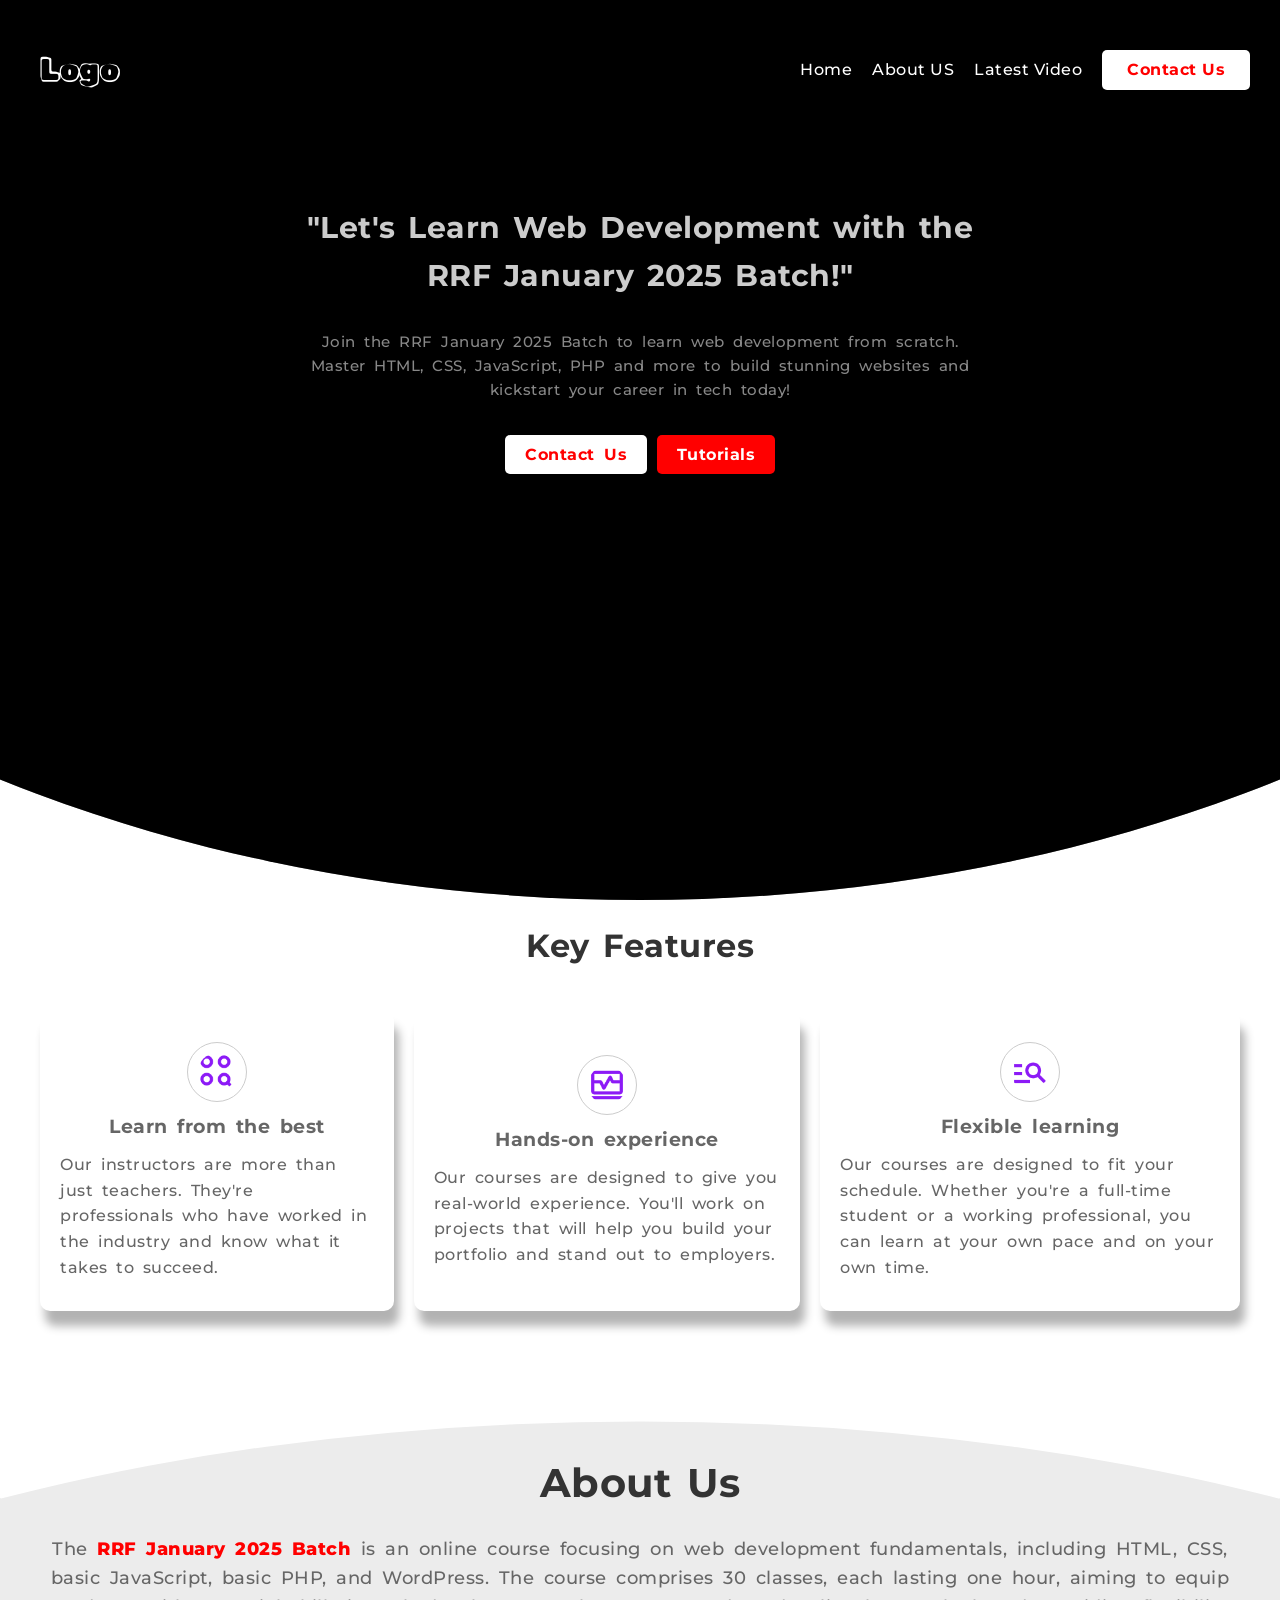
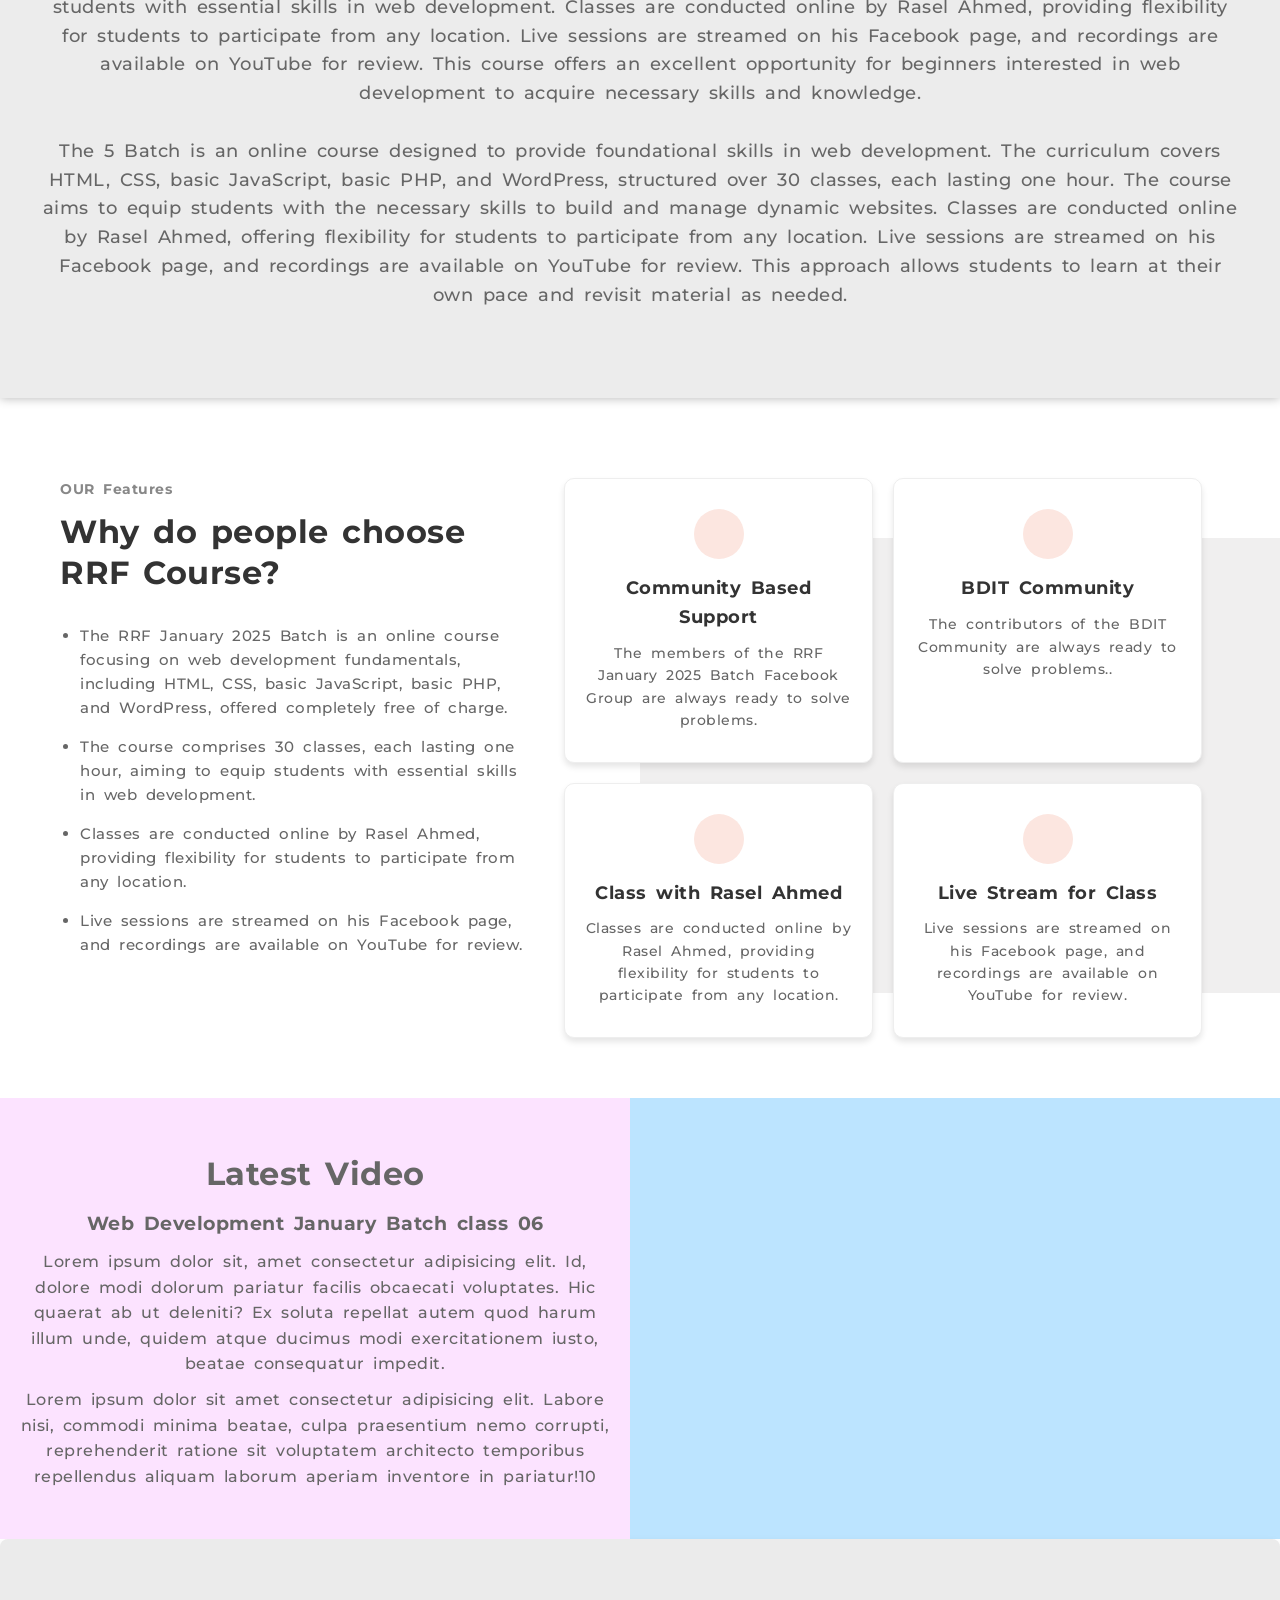
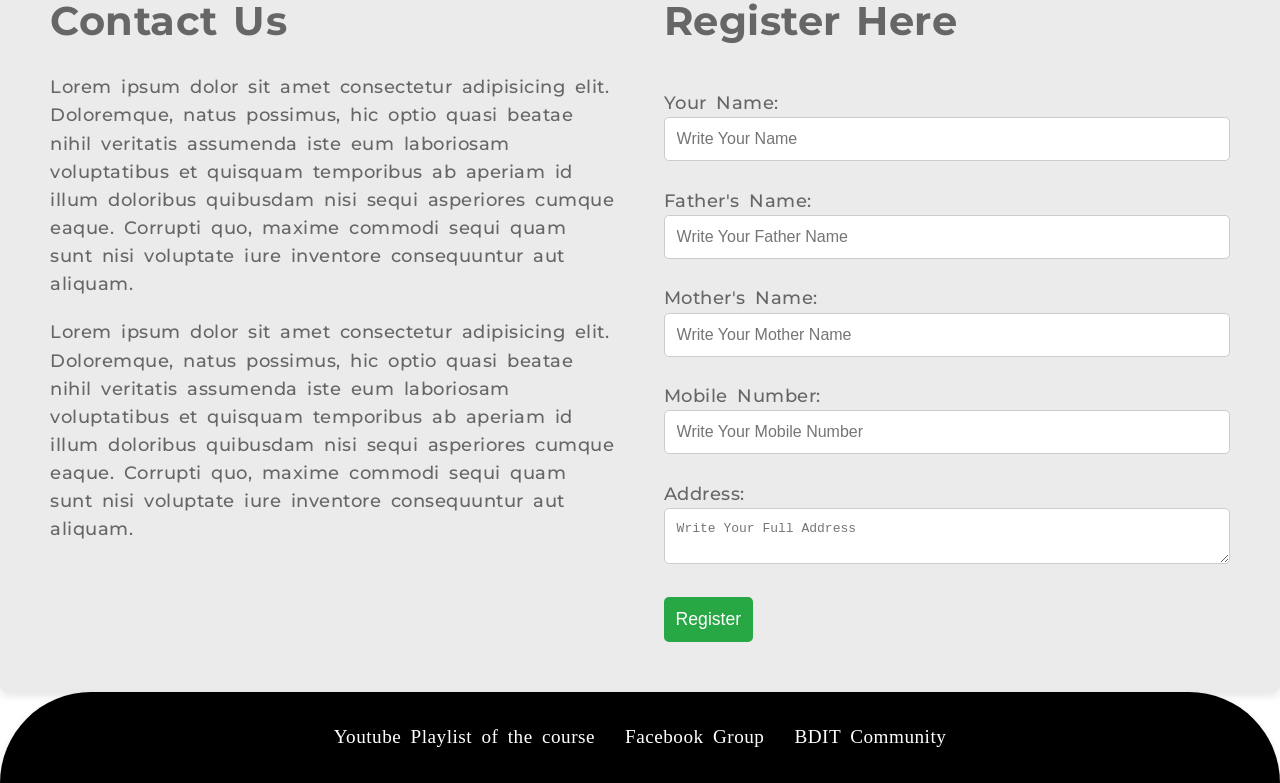
==== commit 1116bd16: "Class 07 Practice Done" ====
--- a/index.html
+++ b/index.html
@@ -4,9 +4,10 @@
 <head>
   <meta charset="UTF-8" />
   <meta name="viewport" content="width=device-width, initial-scale=1.0" />
-  <title>Class 4</title>
+  <title>RRF Practice</title>
   <link rel="stylesheet" href="CSS/mainstyle.css">
 </head>
+
 
 <body id="home" class="home">
   <!-- Banner-->
@@ -39,9 +40,10 @@
 
   </div>
 
+
   <!--Key Features-->
   <div class="keyfeaturesarea">
-    <h1 style="text-align: center;" id="keyfeaturestitle">Key Features</h1>
+    <h1 style="text-align: center; color: #333;" id="keyfeaturestitle">Key Features</h1>
     <div class="keyfeatures">
       <div class="keyfeature">
         <img src="Images/action.png" width="60px" alt="feature1" class="key_features_icons" />
@@ -65,8 +67,6 @@
     </div>
 
   </div>
-
-
 
 
   <!-- About US-->
@@ -100,6 +100,51 @@
     </p>
 
   </div>
+
+
+  <!--Why Can People choose us-->
+  <section class="choose-section">
+    <div class="background-layer"></div>
+    <div class="container">
+      <div class="content-left">
+        <h5 class="subheading">OUR Features</h5>
+        <h2 class="main-heading">Why do people choose RRF Course?</h2>
+        <ul class="choose-list">
+          <li>The RRF January 2025 Batch is an online course focusing on web development fundamentals, including HTML,
+            CSS, basic JavaScript, basic PHP, and WordPress, offered completely free of charge.</li>
+          <li>The course comprises 30 classes, each lasting one hour, aiming to equip students with essential skills in
+            web development. </li>
+          <li>Classes are conducted online by Rasel Ahmed, providing flexibility for students to participate from any
+            location.</li>
+          <li>Live sessions are streamed on his Facebook page, and recordings are available on YouTube for review.</li>
+        </ul>
+      </div>
+      <div class="cards-right">
+        <div class="card">
+          <div class="icon"></div>
+          <h3>Community Based Support</h3>
+          <p>The members of the RRF January 2025 Batch Facebook Group are always ready to solve problems.</p>
+        </div>
+        <div class="card">
+          <div class="icon"></div>
+          <h3>BDIT Community</h3>
+          <p>The contributors of the BDIT Community are always ready to solve problems..</p>
+        </div>
+        <div class="card">
+          <div class="icon"></div>
+          <h3>Class with Rasel Ahmed</h3>
+          <p>Classes are conducted online by Rasel Ahmed, providing flexibility for students to participate from any
+            location.</p>
+        </div>
+        <div class="card">
+          <div class="icon"></div>
+          <h3>Live Stream for Class</h3>
+          <p>Live sessions are streamed on his Facebook page, and recordings are available on YouTube for review. </p>
+        </div>
+      </div>
+    </div>
+  </section>
+
 
   <!-- Latest Video-->
   <div class="latestvideoarea">
@@ -120,6 +165,7 @@
         referrerpolicy="strict-origin-when-cross-origin" allowfullscreen></iframe>
     </div>
   </div>
+
 
   <!-- Contact US-->
   <div class="contactusarea" id="">
@@ -149,14 +195,16 @@
         <input type="text" id="name" name="name" placeholder="Write Your Name" required /><br /><br />
 
         <label for="fatherName">Father's Name:</label>
-        <input type="text" id="fatherName" name="fatherName" placeholder="Write Your Father Name" required /><br /><br />
+        <input type="text" id="fatherName" name="fatherName" placeholder="Write Your Father Name"
+          required /><br /><br />
 
         <label for="motherName">Mother's Name:</label>
         <input type="text" id="motherName" name="motherName" placeholder="Write Your Mother Name"
           required /><br /><br />
 
         <label for="mobile">Mobile Number:</label>
-        <input type="tel" id="mobile" name="mobile" pattern="[0-9]{11}" placeholder="Write Your Mobile Number" required /><br /><br />
+        <input type="tel" id="mobile" name="mobile" pattern="[0-9]{11}" placeholder="Write Your Mobile Number"
+          required /><br /><br />
 
         <label for="address">Address:</label>
         <textarea id="address" name="address" placeholder="Write Your Full Address" required></textarea><br /><br />
@@ -165,6 +213,7 @@
       </form>
     </div>
   </div>
+
 
   <!-- Footer-->
   <div class="footer">
@@ -175,5 +224,4 @@
   </div>
 
 </body>
-
 </html>
--- a/CSS/mainstyle.css
+++ b/CSS/mainstyle.css
@@ -58,7 +58,7 @@
     display: flex;
     align-items: center;
     justify-content: space-between;
-    padding: 30px 300px;
+    padding: 30px 30px;
 }
 
 .logo {
@@ -103,6 +103,7 @@
     color: #ffffff;
     transition: background-color 0.3s ease, color 0.3s ease;
 }
+
 
 /* Banner Content */
 .bannercontent {
@@ -113,11 +114,13 @@
 }
 
 .bannercontent h1 {
+    color: #ccc;
     font-size: 30px;
     font-weight: 700;
 }
 
 .bannercontent p {
+    color: #888;
     font-size: 15px;
     margin: 30px 0;
 }
@@ -130,7 +133,6 @@
 
 }
 
-
 #banner_contactus, #tutorial {
     padding: 10px 20px;
     border-radius: 5px;
@@ -159,7 +161,6 @@
     color: #ffffff;
     transition: background-color 0.3s ease, color 0.3s ease;
 }
-
 
 
 /* Key Features Area */
@@ -179,8 +180,6 @@
     padding: 40px 20px;
 }
 
-
-
 .keyfeature {
     height: 300px;
     display: flex;
@@ -191,7 +190,7 @@
     padding: 20px 20px;
     border-radius: 10px;
     background-color: #ffffff;
-    color: #000000;
+    color: #666;
     box-shadow: 5px 15px 10px rgba(0, 0, 0, 0.3);
 }
 
@@ -226,17 +225,129 @@
     font-size: 40px;
     font-weight: 700;
     margin: 20px 0;
+    color: #333;
+}
+
+.aboutusarea p {
+    text-align: center;
+    font-size: 18px;
+    color: #666;
+    line-height: 1.6;
+    margin: 20px 0;
 }
 
 .aboutusarea:hover {
     background: #d4d4d4;
     transition: background-color 0.5s ease-in, color 0.5s ease-out;
 }
+
+
+/* Choose Area */
+.choose-section {
+    position: relative;
+    padding: 60px 0;
+}
+
+.background-layer {
+    position: absolute;
+    right: 0;
+    bottom: 20%;
+    top: 20%;
+    width: 50%;
+    height: 65%;
+    background-color: #f0efef;
+    z-index: 1;
+}
+
+.container {
+    max-width: 1200px;
+    margin: 0 auto;
+    padding: 0 20px;
+    display: flex;
+    gap: 40px;
+    position: relative;
+    z-index: 2;
+}
+
+.content-left {
+    width: 40%;
+    padding-top: 20px;
+}
+
+.subheading {
+    font-size: 14px;
+    color: #888;
+    margin-bottom: 10px;
+}
+
+.main-heading {
+    font-size: 32px;
+    font-weight: 700;
+    color: #333;
+    margin-bottom: 30px;
+    line-height: 1.3;
+}
+
+.choose-list {
+    list-style-type: disc;
+    padding-left: 20px;
+    margin: 0;
+}
+
+.choose-list li {
+    color: #666;
+    margin-bottom: 15px;
+    line-height: 1.6;
+    font-size: 15px;
+}
+
+.cards-right {
+    width: 55%;
+    display: flex;
+    flex-wrap: wrap;
+    gap: 20px;
+    padding-top: 20px;
+}
+
+.card {
+    background: #fff;
+    padding: 30px 20px;
+    border-radius: 10px;
+    text-align: center;
+    box-shadow: 0 4px 6px rgba(0, 0, 0, 0.1);
+    border: 1px solid #eee;
+    flex: 1 1 calc(50% - 20px);
+}
+
+.card .icon {
+    width: 50px;
+    height: 50px;
+    background-color: #fce6e0;
+    border-radius: 50%;
+    margin: 0 auto 15px;
+    position: relative;
+}
+
+.card h3 {
+    font-size: 18px;
+    font-weight: 700;
+    color: #333;
+    margin-bottom: 10px;
+}
+
+.card p {
+    font-size: 14px;
+    color: #666;
+    line-height: 1.6;
+    margin: 0;
+}
+
 
 /* Latest video Area */
 .latestvideoarea {
     margin: 0px 0px;
     gap: 20px;
+
     display: flex;
     justify-content: center;
     align-items: center;
@@ -244,11 +355,11 @@
 }
 
 #videoandimagetext, #videoandimagevideo {
-    padding: 50px 0px;
+    color: #666;
+    padding: 50px 20px;
     width: 50%;
     display: flex;
     justify-content: center;
-
 }
 
 #videoandimagetext {
@@ -257,6 +368,7 @@
     gap: 10px;
     background-color: rgb(252, 227, 255);
 }
+
 
 /* Contact Us Area */
 .contactusarea {
@@ -281,13 +393,13 @@
 
 #contactustext h1 {
     font-size: 2.5em;
-    color: #333;
+    color: #666;
 }
 
 #contactustext p {
     font-size: 1.1em;
     line-height: 1.6;
-    color: #555;
+    color: #666;
 }
 
 #contactusform {
@@ -298,13 +410,13 @@
 
 #contactusform h2 {
     font-size: 2.5em;
-    color: #333;
+    color: #666;
     margin-bottom: 10px;
 }
 
 #contactusform label {
     font-size: 1.1em;
-    color: #333;
+    color: #666;
 }
 
 #contactusform input[type="text"],
@@ -314,7 +426,6 @@
     padding: 12px;
     border-radius: 5px;
     border: 1px solid #ccc;
-    solid #ccc;
     font-size: 1em;
     color: #333;
     box-sizing: border-box;
@@ -366,5 +477,4 @@
 
 .footer a:active {
     transform: scale(0.9);
-    /* Small shrink effect when clicked */
 }
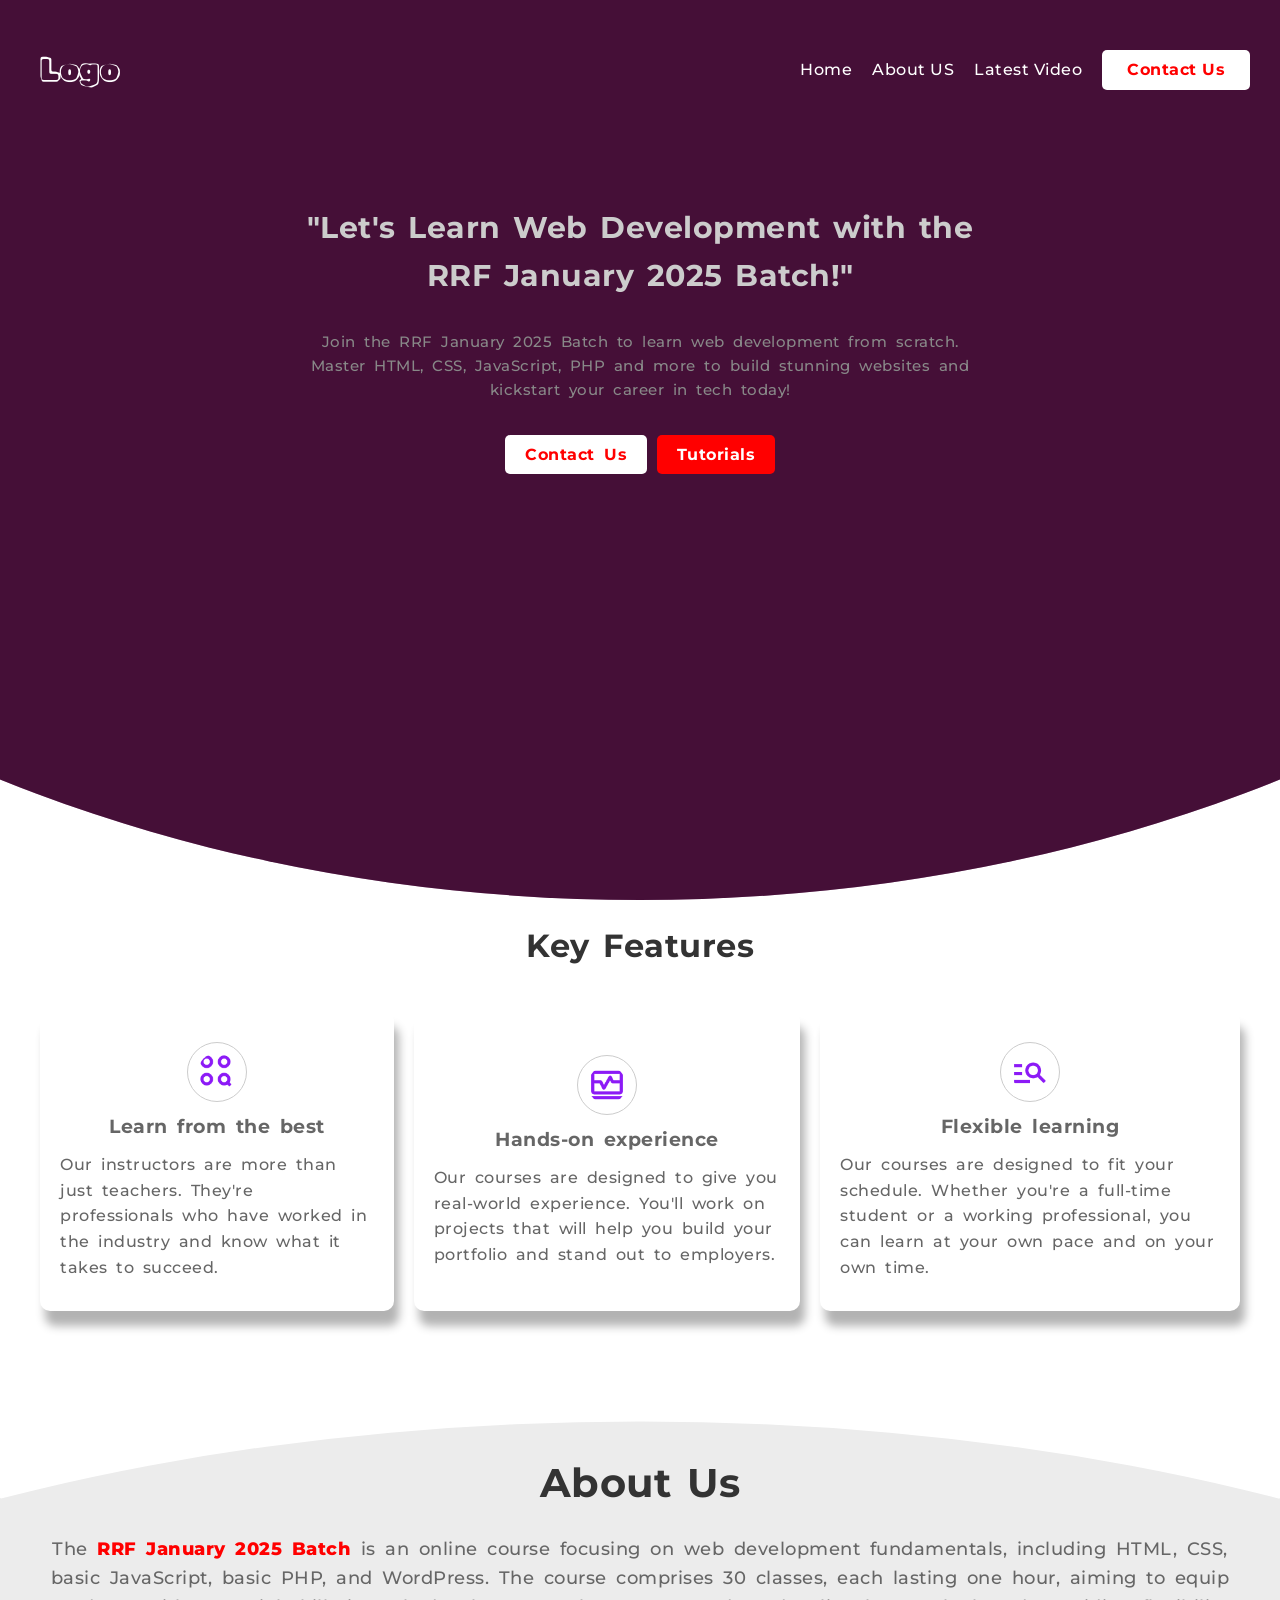
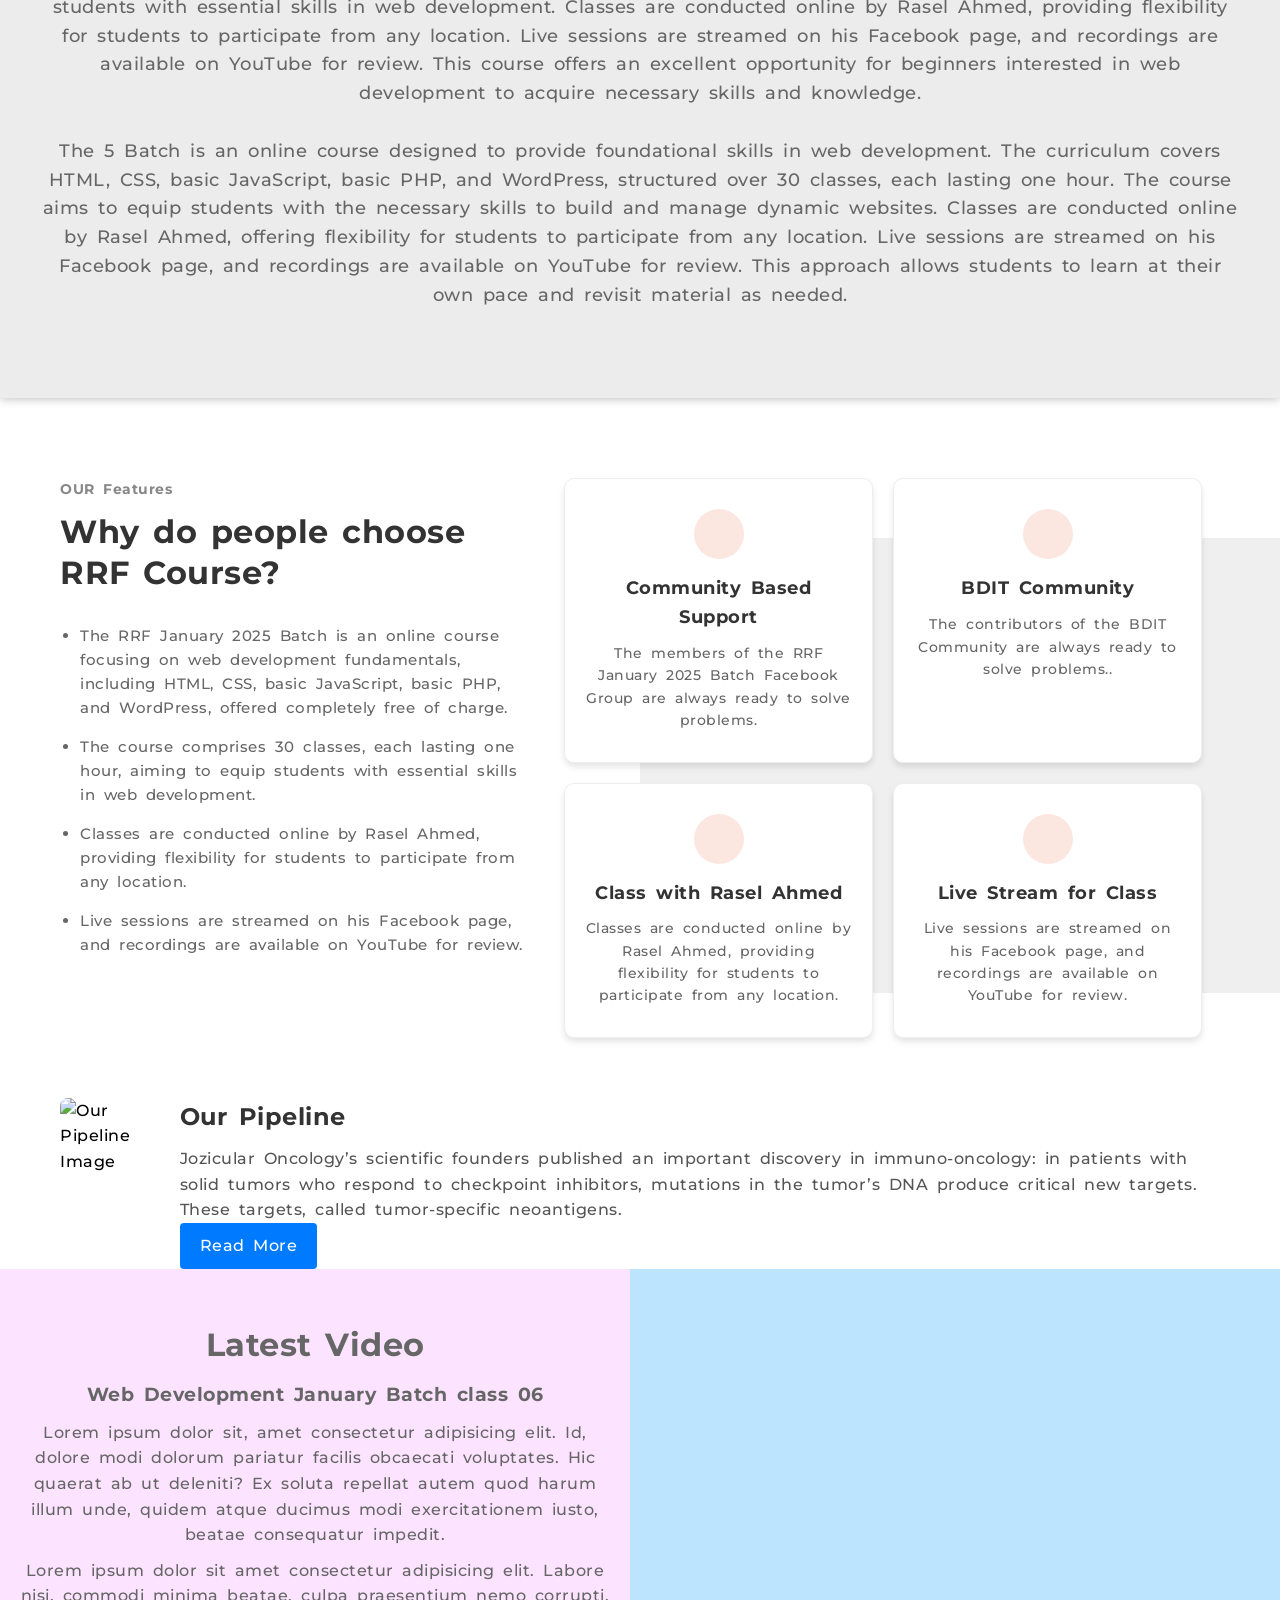
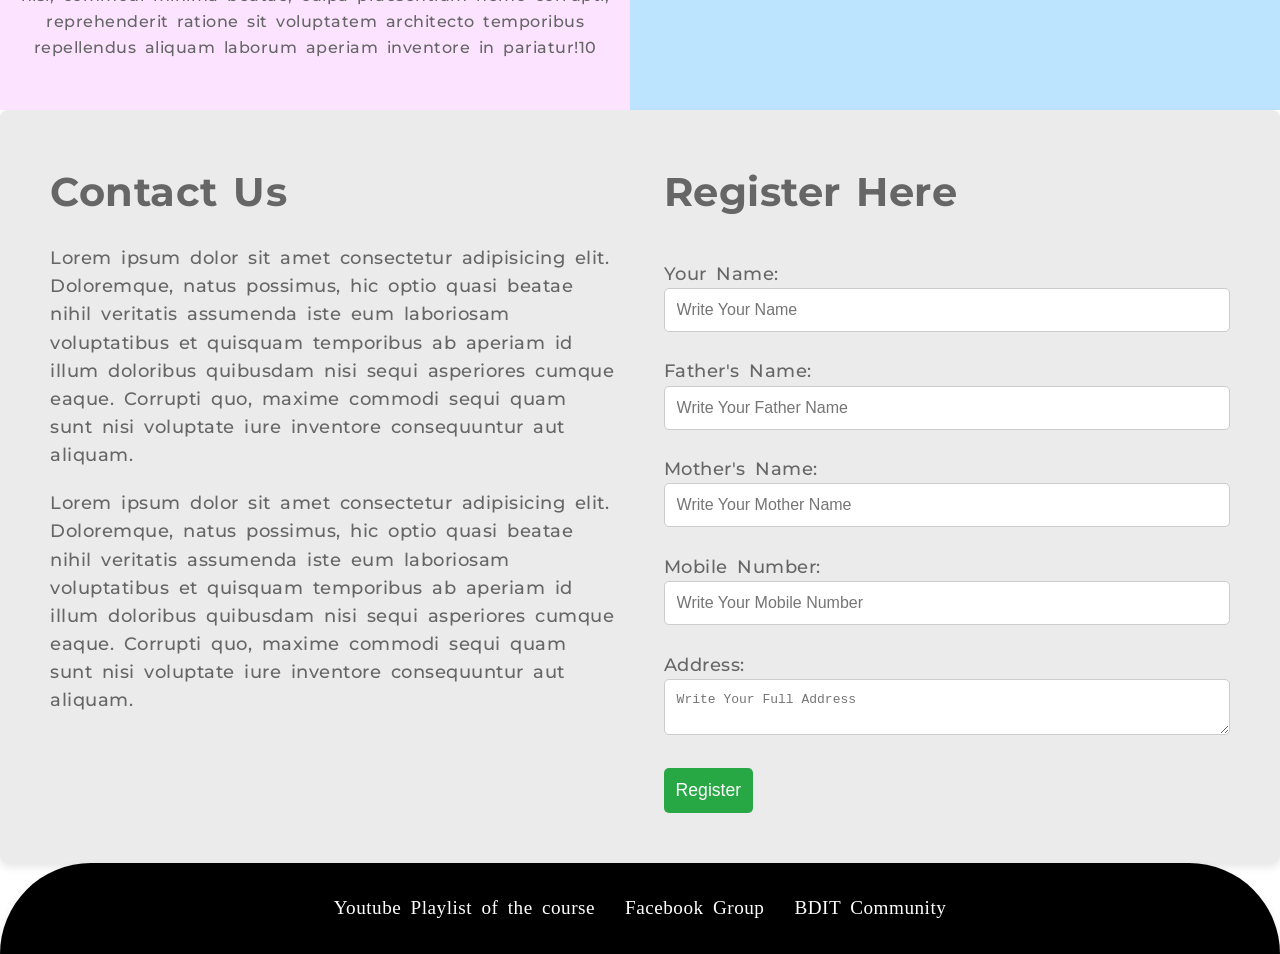
==== commit 4d9256bc: "Pipeline Section Added" ====
--- a/index.html
+++ b/index.html
@@ -144,6 +144,20 @@
       </div>
     </div>
   </section>
+
+  <!-- Pipeline Section -->
+<div class="pipeline-section">
+  <div class="container">
+    <div class="img">
+      <img src="https://zwin.io/html/jozicular/assets/img/pipeline/main1.png" alt="Our Pipeline Image" style="width: 100%; max-width: 400px; border-radius: 8px;" />
+    </div>
+    <div class="content">
+      <h2 style="color: #333; font-size: 24px; margin-bottom: 10px;">Our Pipeline</h2>
+      <p style="color: #555; font-size: 16px; line-height: 1.6;">Jozicular Oncology’s scientific founders published an important discovery in immuno-oncology: in patients with solid tumors who respond to checkpoint inhibitors, mutations in the tumor’s DNA produce critical new targets. These targets, called tumor-specific neoantigens.</p>
+      <a href="#" class="btn" style="display: inline-block; padding: 10px 20px; background-color: #007BFF; color: white; text-decoration: none; border-radius: 4px; font-size: 16px;">Read More</a>
+    </div>
+  </div>
+</div>
 
 
   <!-- Latest Video-->
--- a/CSS/mainstyle.css
+++ b/CSS/mainstyle.css
@@ -31,8 +31,9 @@
     background-size: cover;
     background-position: center;
     height: 100vh;
-    background-color: #000;
-    /* Fallback color */
+    background-color: #72195c;
+    /* background: linear-gradient(180deg, #1a2a6c, #6d0077, #b21f1f);*/
+    /* Gradient fallback */
     position: relative;
     z-index: 1;
     /* Add clip-path for curved bottom */
@@ -343,6 +344,7 @@
 }
 
 
+
 /* Latest video Area */
 .latestvideoarea {
     margin: 0px 0px;
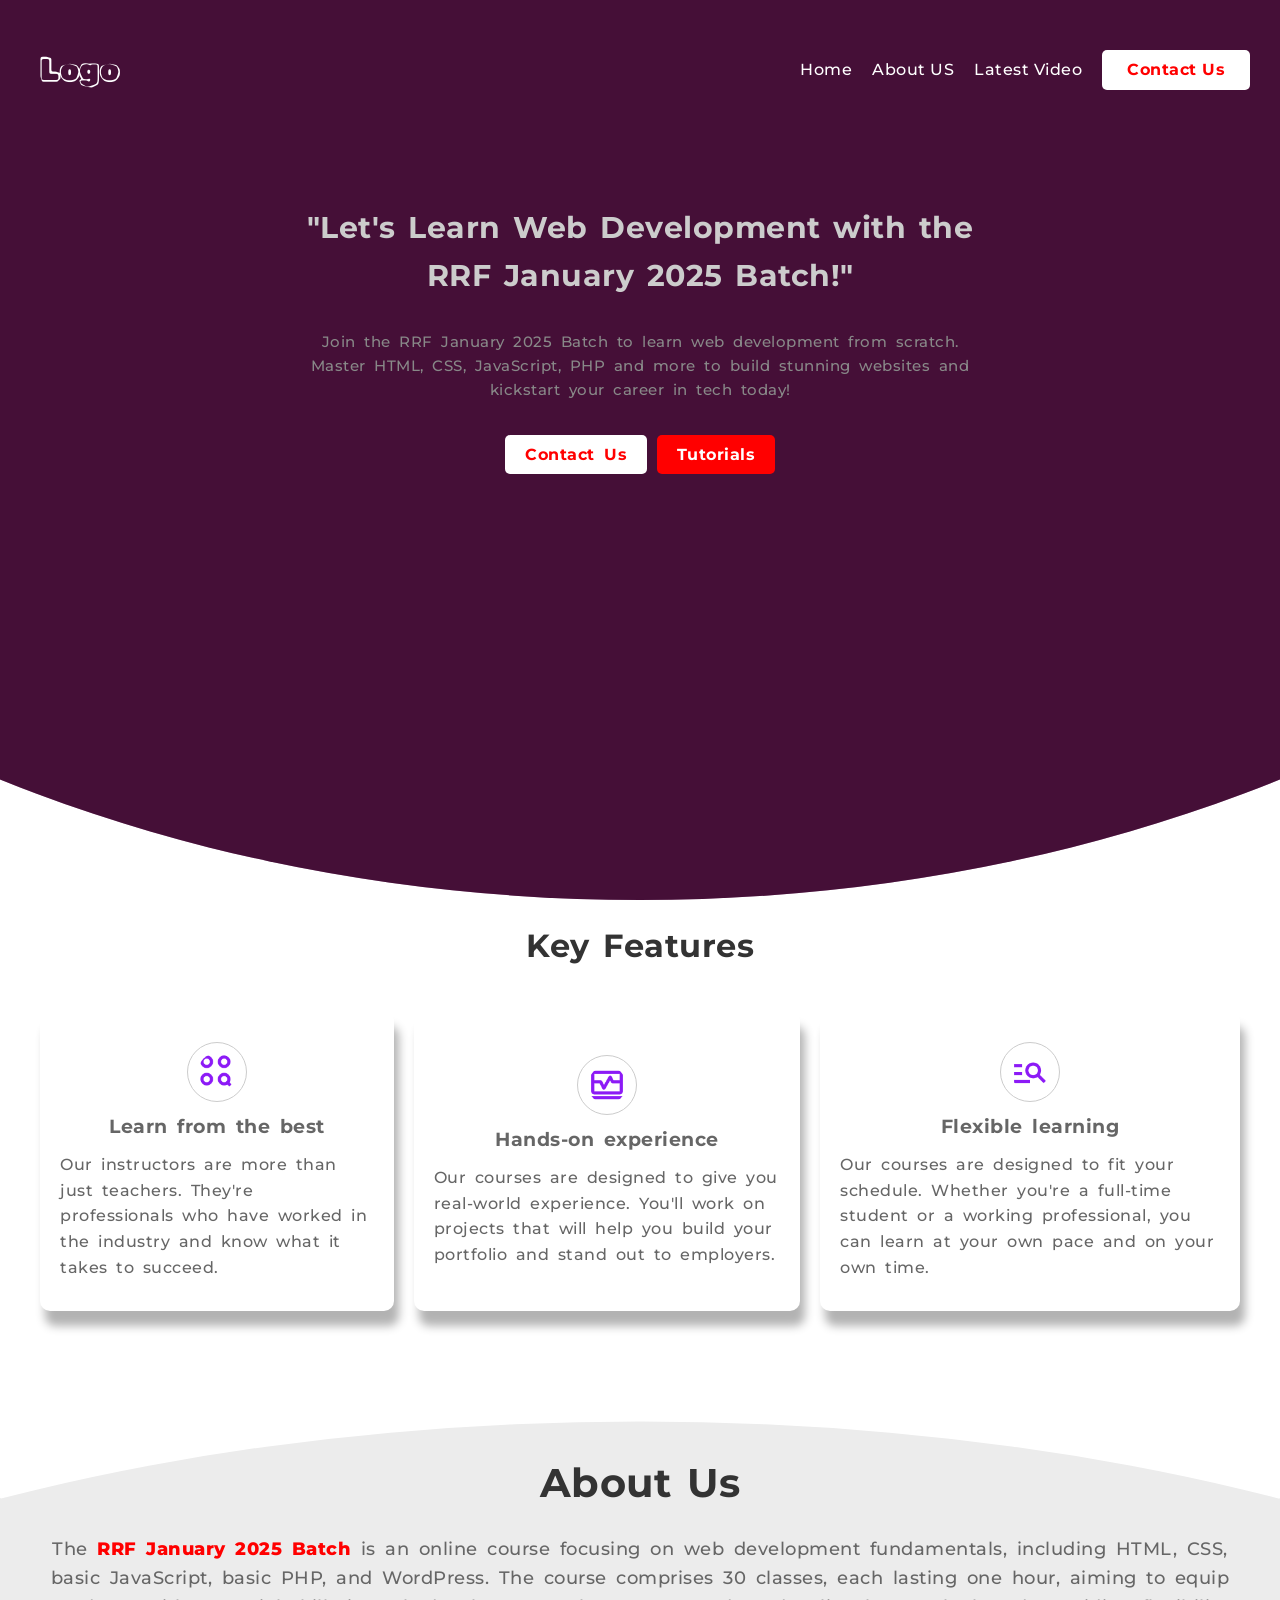
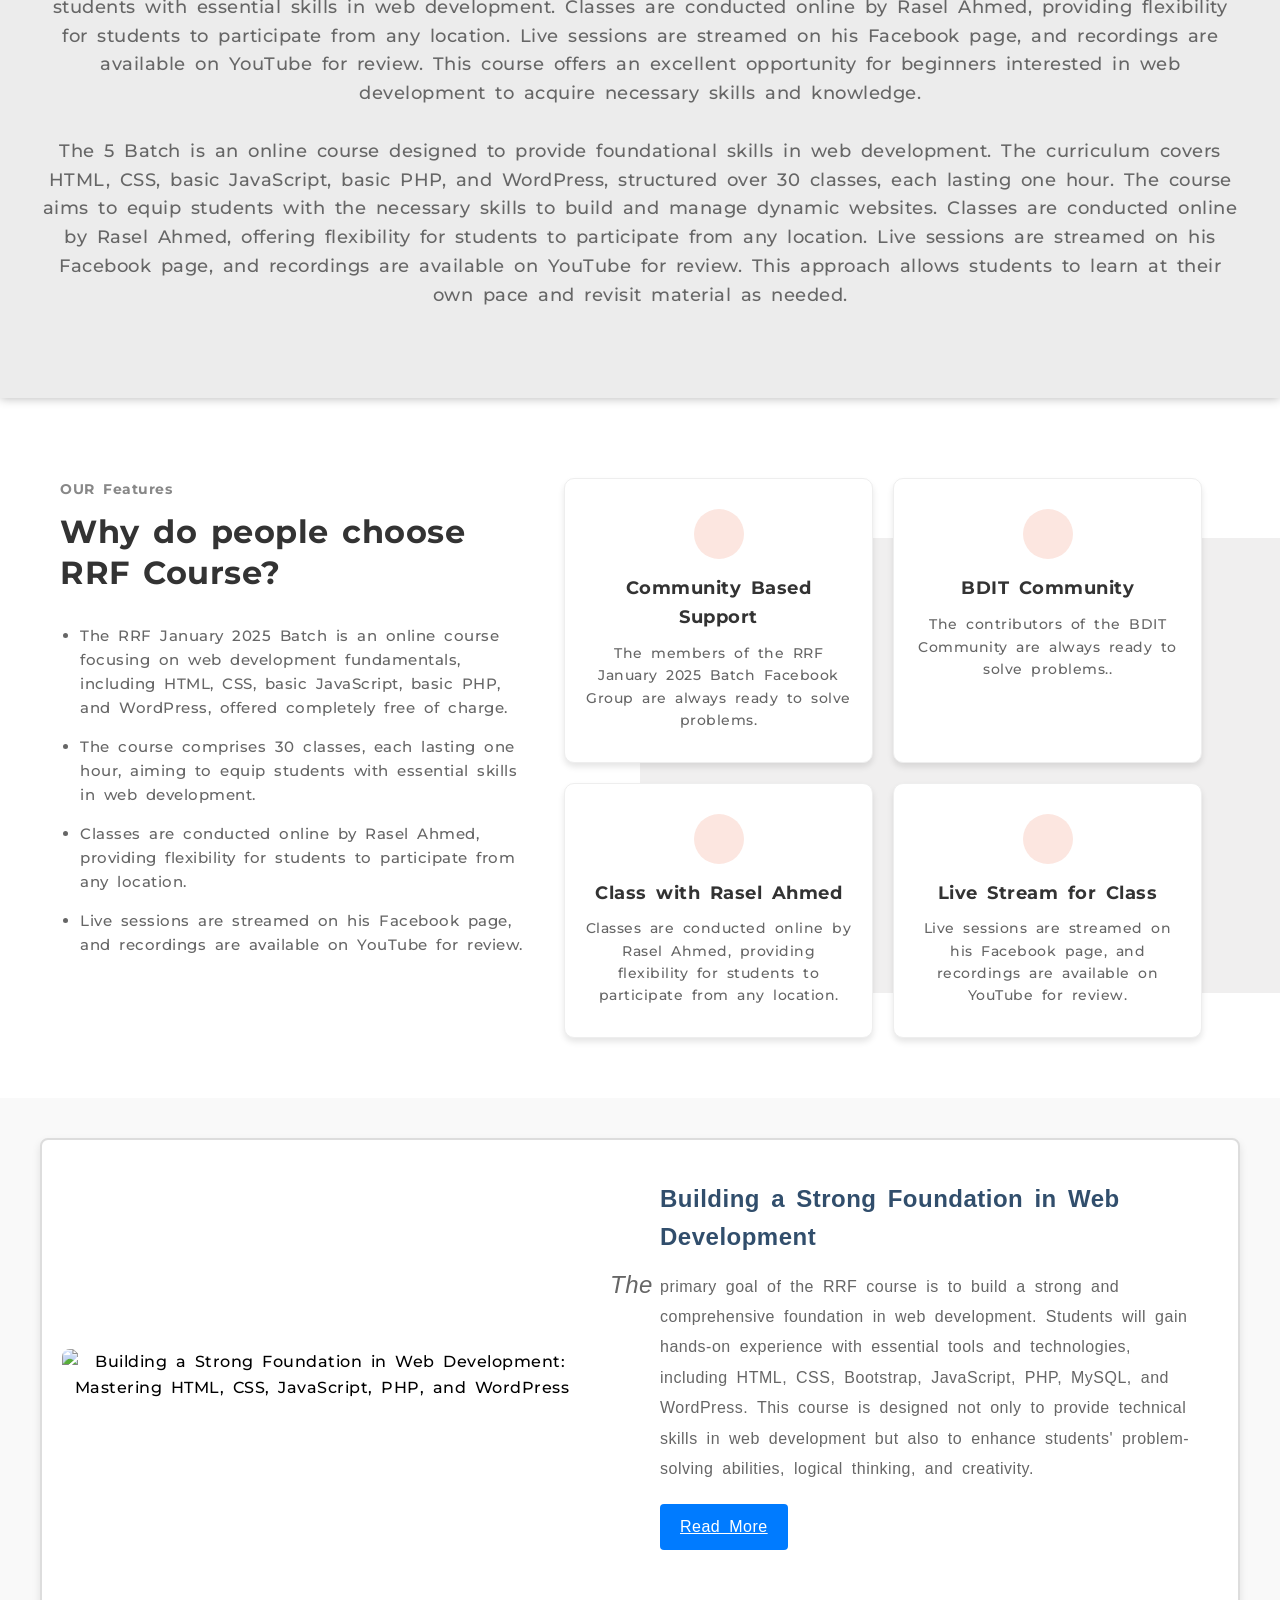
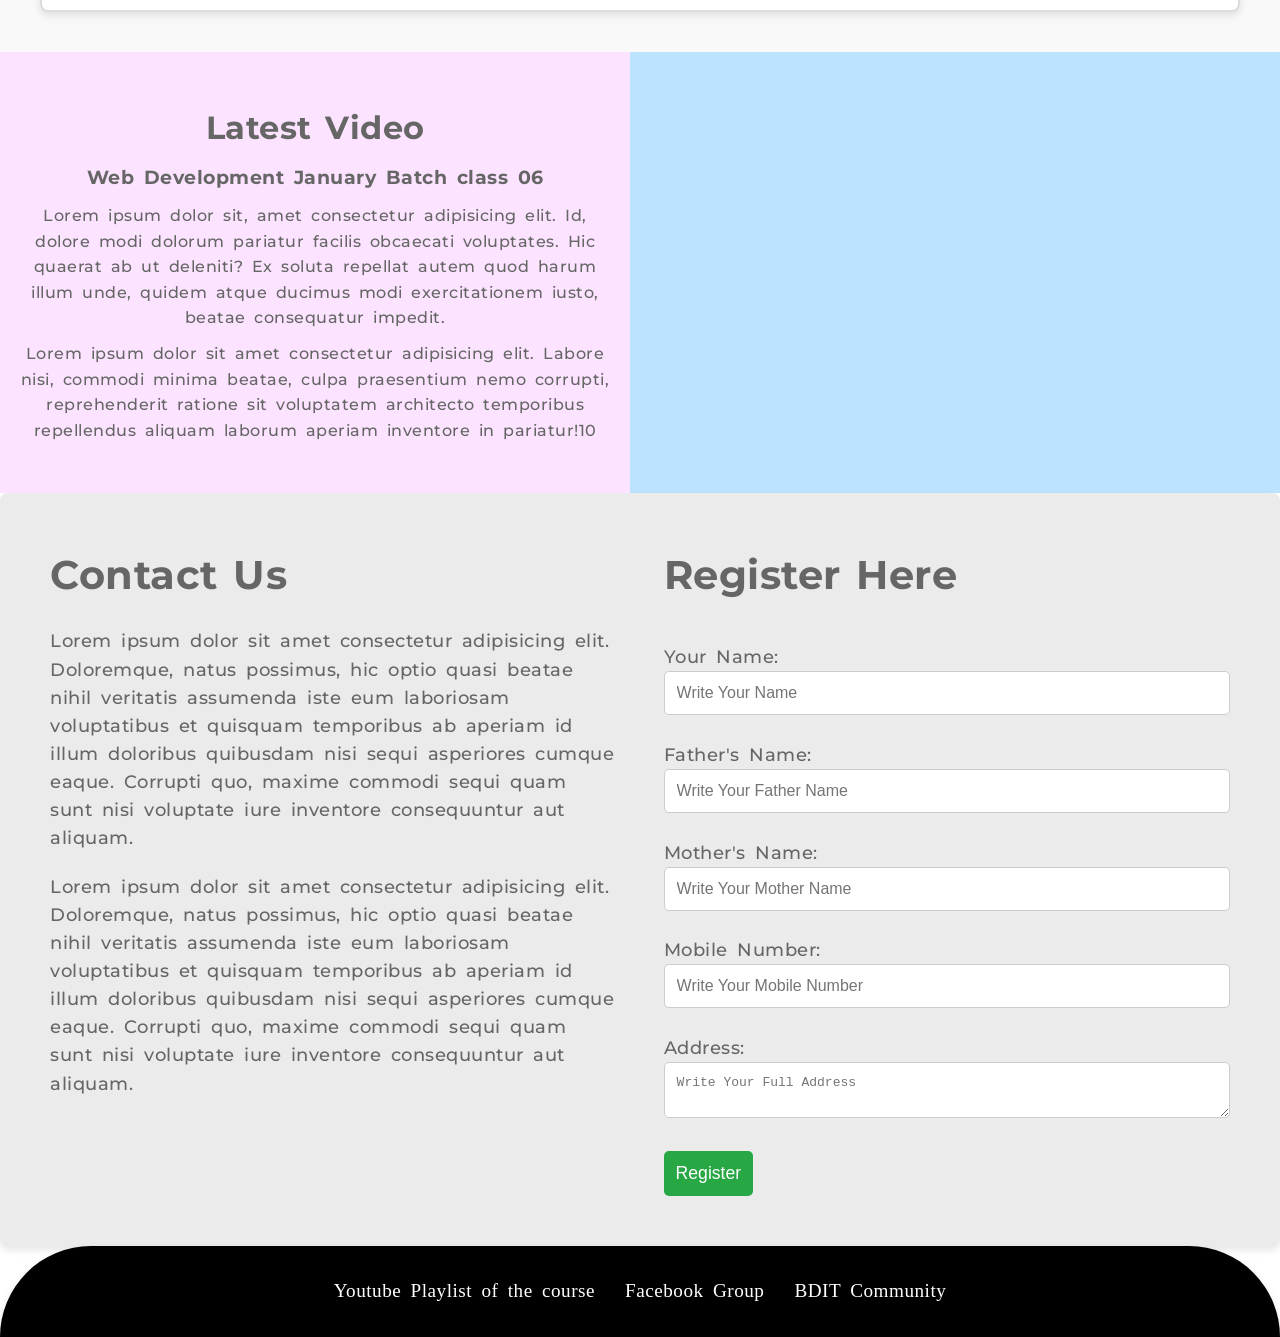
==== commit c3c14c7c: "Bonus Layout Design Done" ====
--- a/index.html
+++ b/index.html
@@ -145,19 +145,26 @@
     </div>
   </section>
 
-  <!-- Pipeline Section -->
-<div class="pipeline-section">
-  <div class="container">
-    <div class="img">
-      <img src="https://zwin.io/html/jozicular/assets/img/pipeline/main1.png" alt="Our Pipeline Image" style="width: 100%; max-width: 400px; border-radius: 8px;" />
-    </div>
-    <div class="content">
-      <h2 style="color: #333; font-size: 24px; margin-bottom: 10px;">Our Pipeline</h2>
-      <p style="color: #555; font-size: 16px; line-height: 1.6;">Jozicular Oncology’s scientific founders published an important discovery in immuno-oncology: in patients with solid tumors who respond to checkpoint inhibitors, mutations in the tumor’s DNA produce critical new targets. These targets, called tumor-specific neoantigens.</p>
-      <a href="#" class="btn" style="display: inline-block; padding: 10px 20px; background-color: #007BFF; color: white; text-decoration: none; border-radius: 4px; font-size: 16px;">Read More</a>
-    </div>
-  </div>
-</div>
+  <!-- Purpose Section -->
+  <div class="purpose-section">
+    <div class="purpose-container">
+      <div class="img">
+        <img
+          src="https://bdit-community-public.s3.us-west-002.backblazeb2.com/original/2X/e/e8e3395dfaf75a714e1509a0f18d858138b616d9.png"
+          alt="Building a Strong Foundation in Web Development: Mastering HTML, CSS, JavaScript, PHP, and WordPress"
+          style="width: 100%; max-width: 800px;" />
+      </div>
+      <div class="purpose-content">
+        <h2>Building a Strong Foundation in Web Development</h2>
+        <p>primary goal of the RRF course is to build a strong and comprehensive foundation in web development.
+          Students will gain hands-on experience with essential tools and technologies, including HTML, CSS, Bootstrap,
+          JavaScript, PHP, MySQL, and WordPress. This course is designed not only to provide technical skills in web
+          development but also to enhance students' problem-solving abilities, logical thinking, and creativity.</p>
+        <a href="https://www.facebook.com/share/g/19fdfawJ5x/" class="btn" target="_blank">Read More</a>
+      </div>
+    </div>
+  </div>
+
 
 
   <!-- Latest Video-->
@@ -238,4 +245,5 @@
   </div>
 
 </body>
+
 </html>
--- a/CSS/mainstyle.css
+++ b/CSS/mainstyle.css
@@ -344,6 +344,92 @@
 }
 
 
+/*purpose section*/
+.purpose-section {
+    padding: 40px 20px;
+    background-color: #f9f9f9;
+}
+
+.purpose-section .purpose-container {
+    display: flex;
+    flex-wrap: wrap;
+    justify-content: space-between;
+    align-items: center;
+    max-width: 1200px;
+    margin: 0 auto;
+    border: 2px solid #ddd;
+    border-radius: 8px;
+    box-shadow: 0 4px 8px rgba(0, 0, 0, 0.1);
+    background-color: #ffffff;
+    padding: 20px;
+}
+
+.purpose-section .img {
+    max-width: 45%;
+    text-align: center;
+}
+
+.purpose-section .img img {
+    border-radius: 8px;
+    transition: transform 0.3s, box-shadow 0.3s;
+}
+
+.purpose-section .img img:hover {
+    transform: scale(1.05);
+    box-shadow: 0 6px 12px rgba(0, 0, 0, 0.2);
+}
+
+.purpose-section .purpose-content {
+    max-width: 50%;
+    padding: 20px;
+    font-family: Arial, sans-serif;
+    position: relative;
+}
+
+.purpose-content p {
+    display: flex;
+    flex-direction: column;
+    line-height: 1.9;
+    color: #666;
+    position: relative;
+}
+
+.purpose-content p::before {
+    content: "The";
+    font-size: 24px;
+    font-style: italic;
+    margin-right: 10px;
+    display: inline-block;
+    position: absolute;
+    top: -10px;
+    left: -50px;
+}
+
+.purpose-content h2 {
+    color: #314E6C;
+    font-size: 24px;
+    font-weight: bold;
+    margin-bottom: 15px;
+}
+
+.btn {
+    display: inline-block;
+    padding: 10px 20px;
+    margin: 20px 0;
+    background-color: #007BFF;
+    color: white;
+    border-radius: 4px;
+    font-size: 16px;
+    transition: background-color 0.3s ease;
+}
+
+.btn:hover {
+    background-color: #0056b3;
+    text-decoration: none;
+}
+
+
+
 
 /* Latest video Area */
 .latestvideoarea {
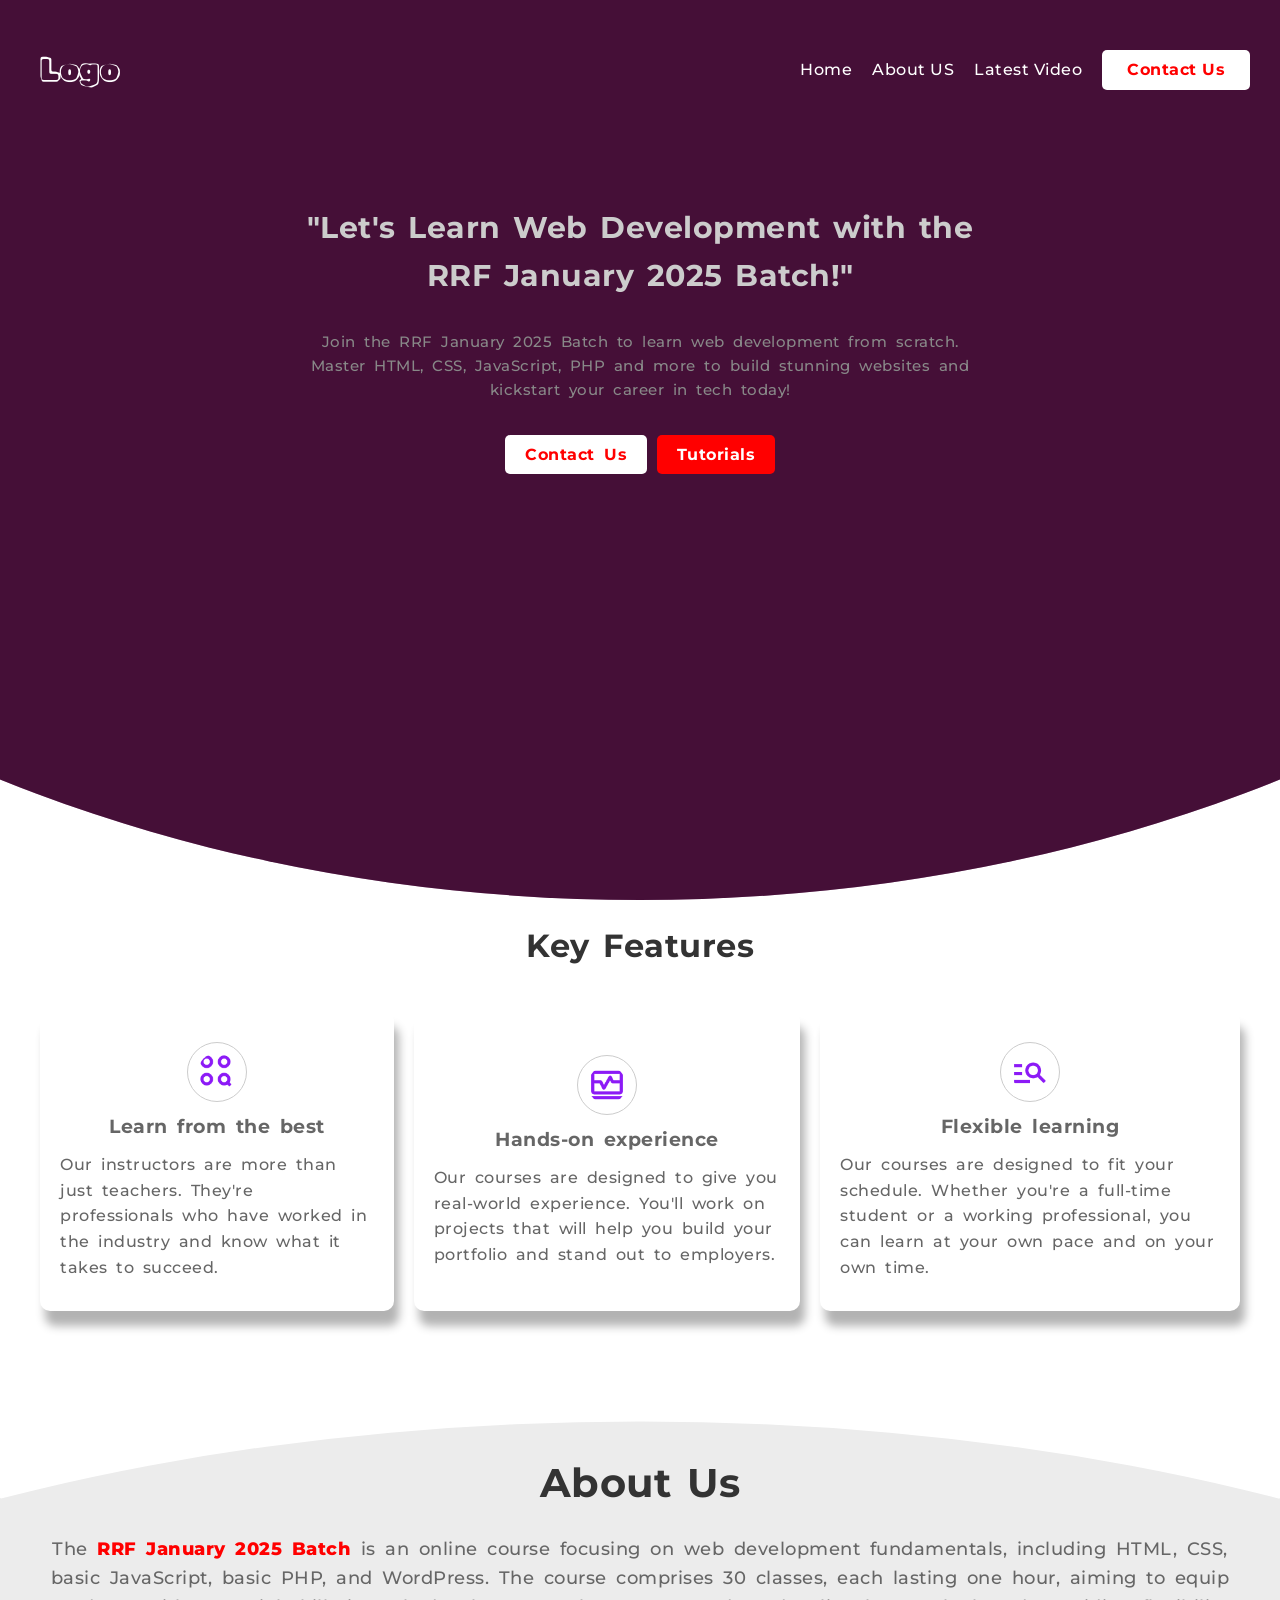
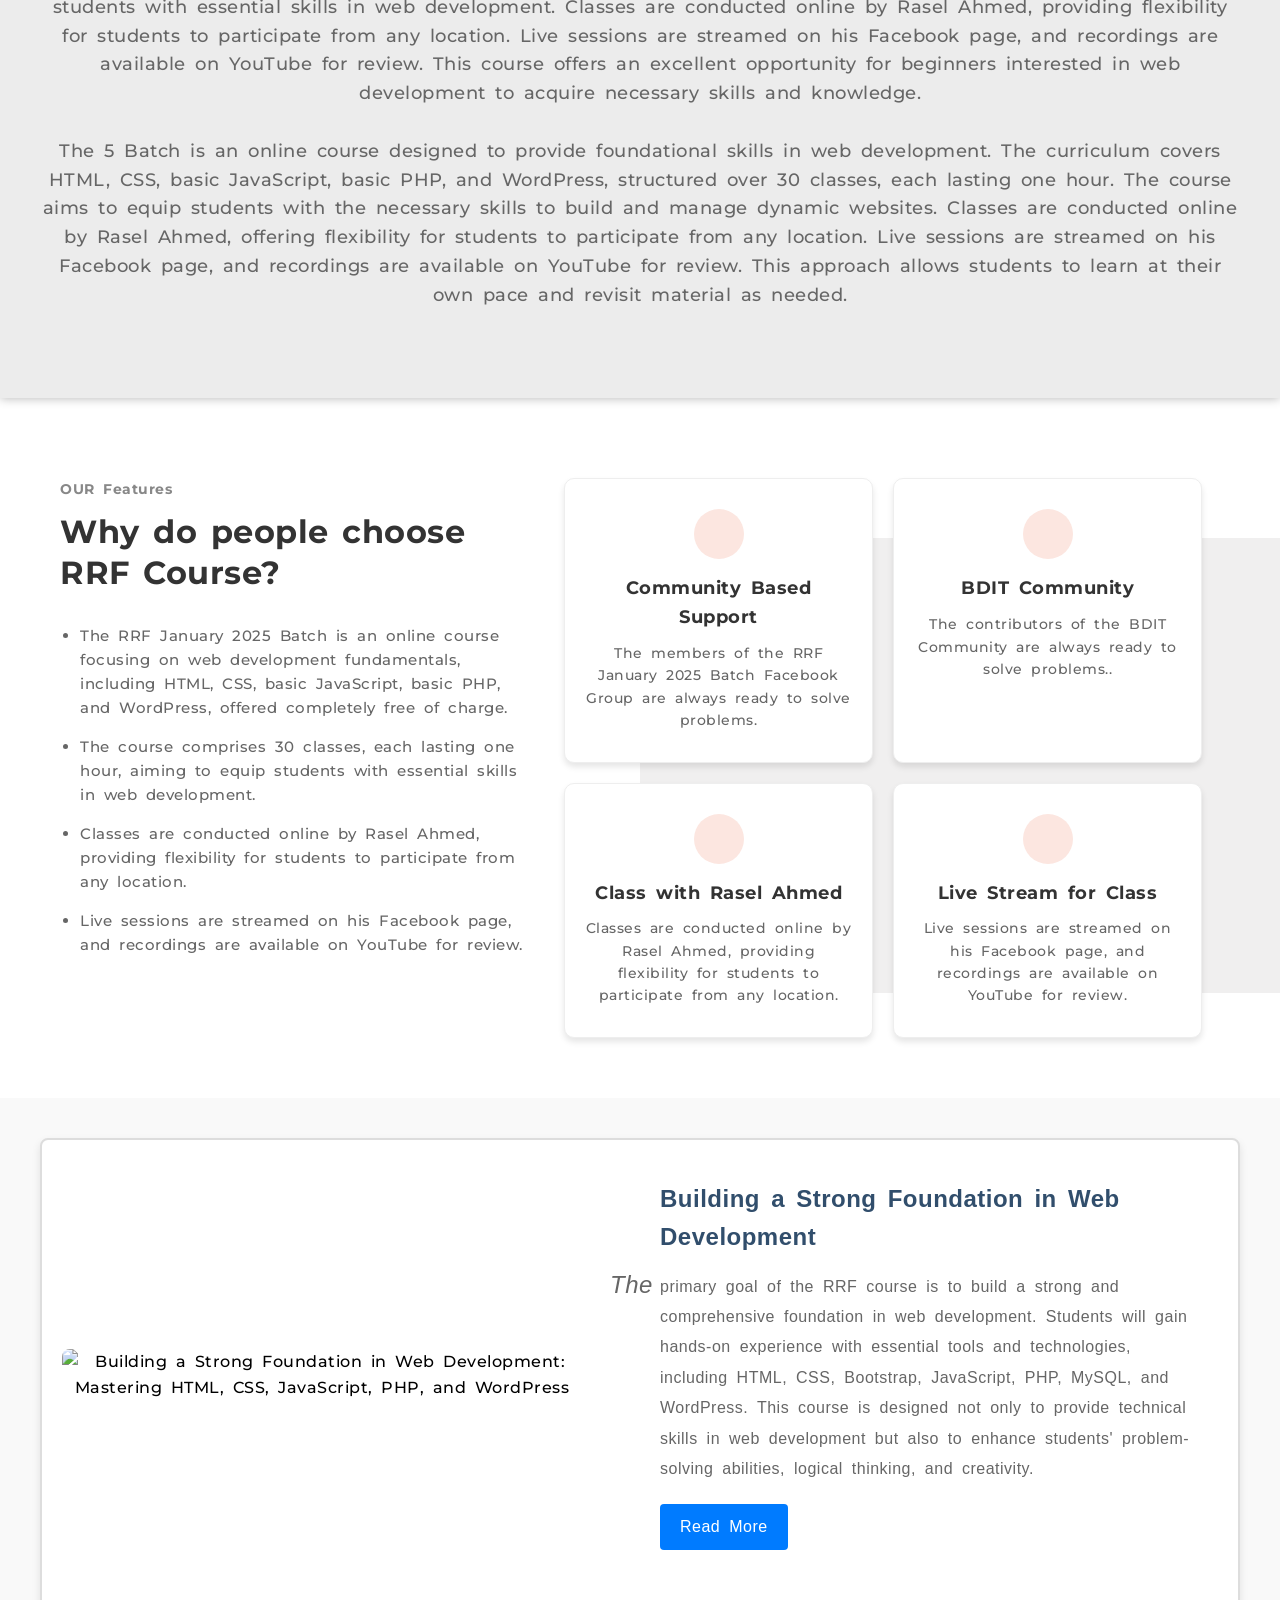
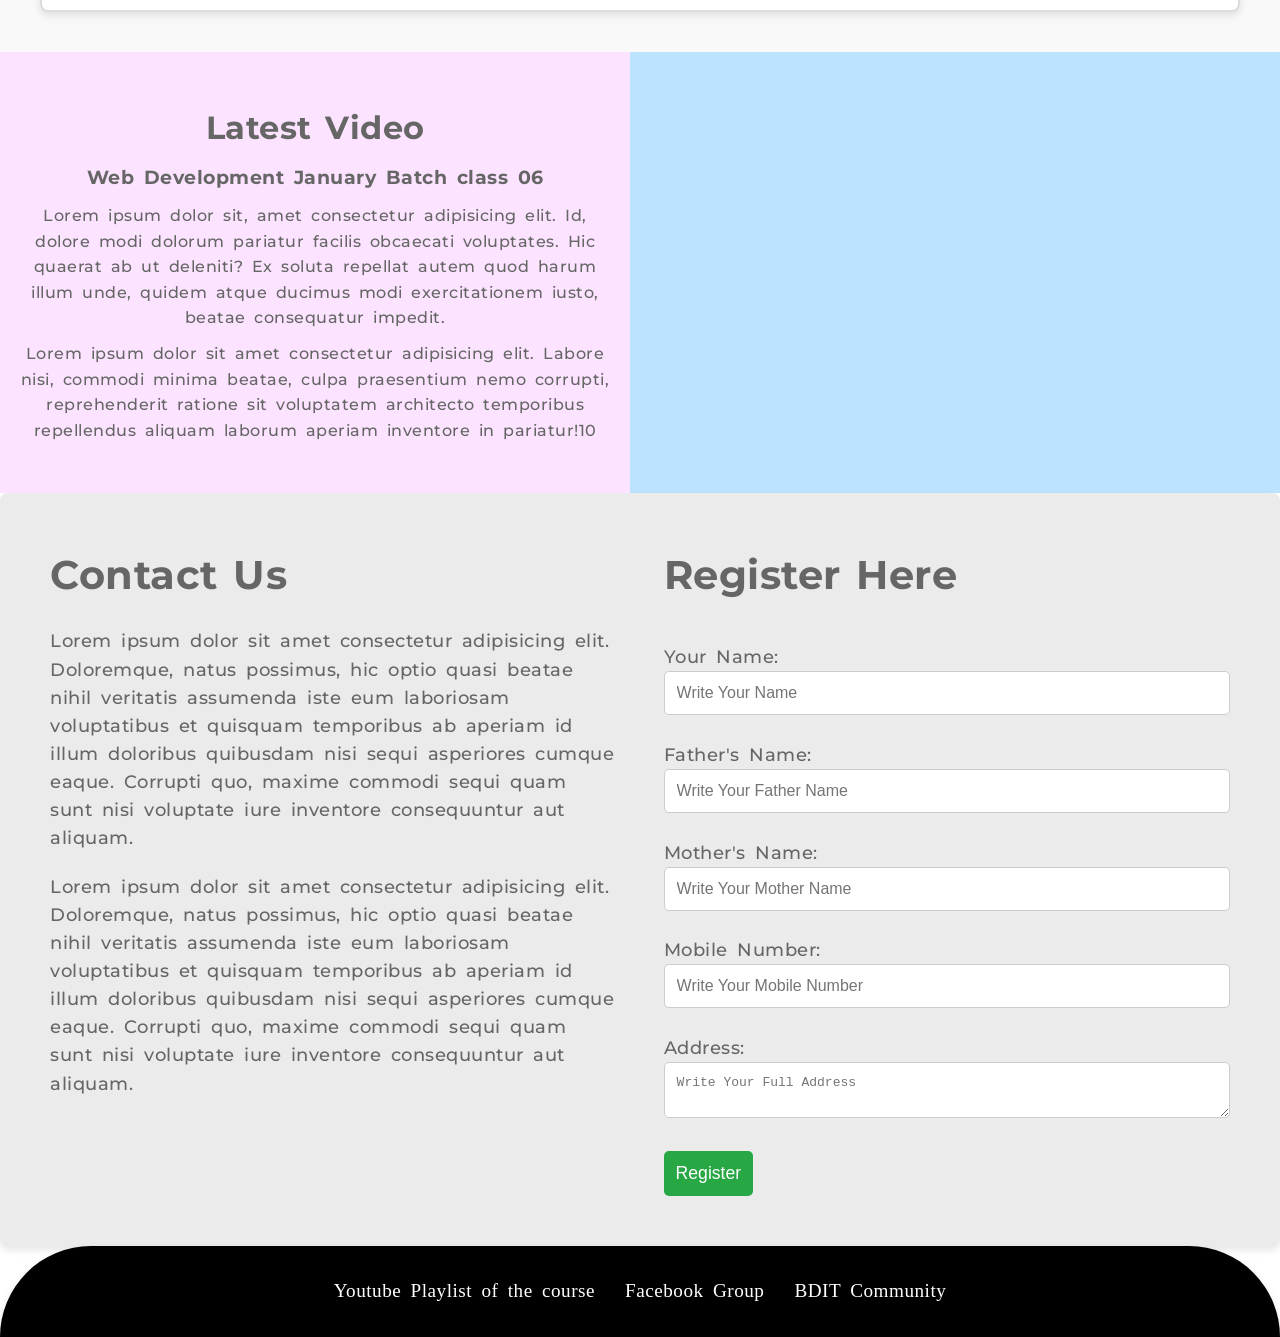
==== commit 9212aaf0: "Title CHange" ====
--- a/index.html
+++ b/index.html
@@ -4,7 +4,7 @@
 <head>
   <meta charset="UTF-8" />
   <meta name="viewport" content="width=device-width, initial-scale=1.0" />
-  <title>RRF Practice</title>
+  <title>RRF Practices</title>
   <link rel="stylesheet" href="CSS/mainstyle.css">
 </head>
 
--- a/CSS/mainstyle.css
+++ b/CSS/mainstyle.css
@@ -421,6 +421,7 @@
     border-radius: 4px;
     font-size: 16px;
     transition: background-color 0.3s ease;
+    text-decoration: none;
 }
 
 .btn:hover {
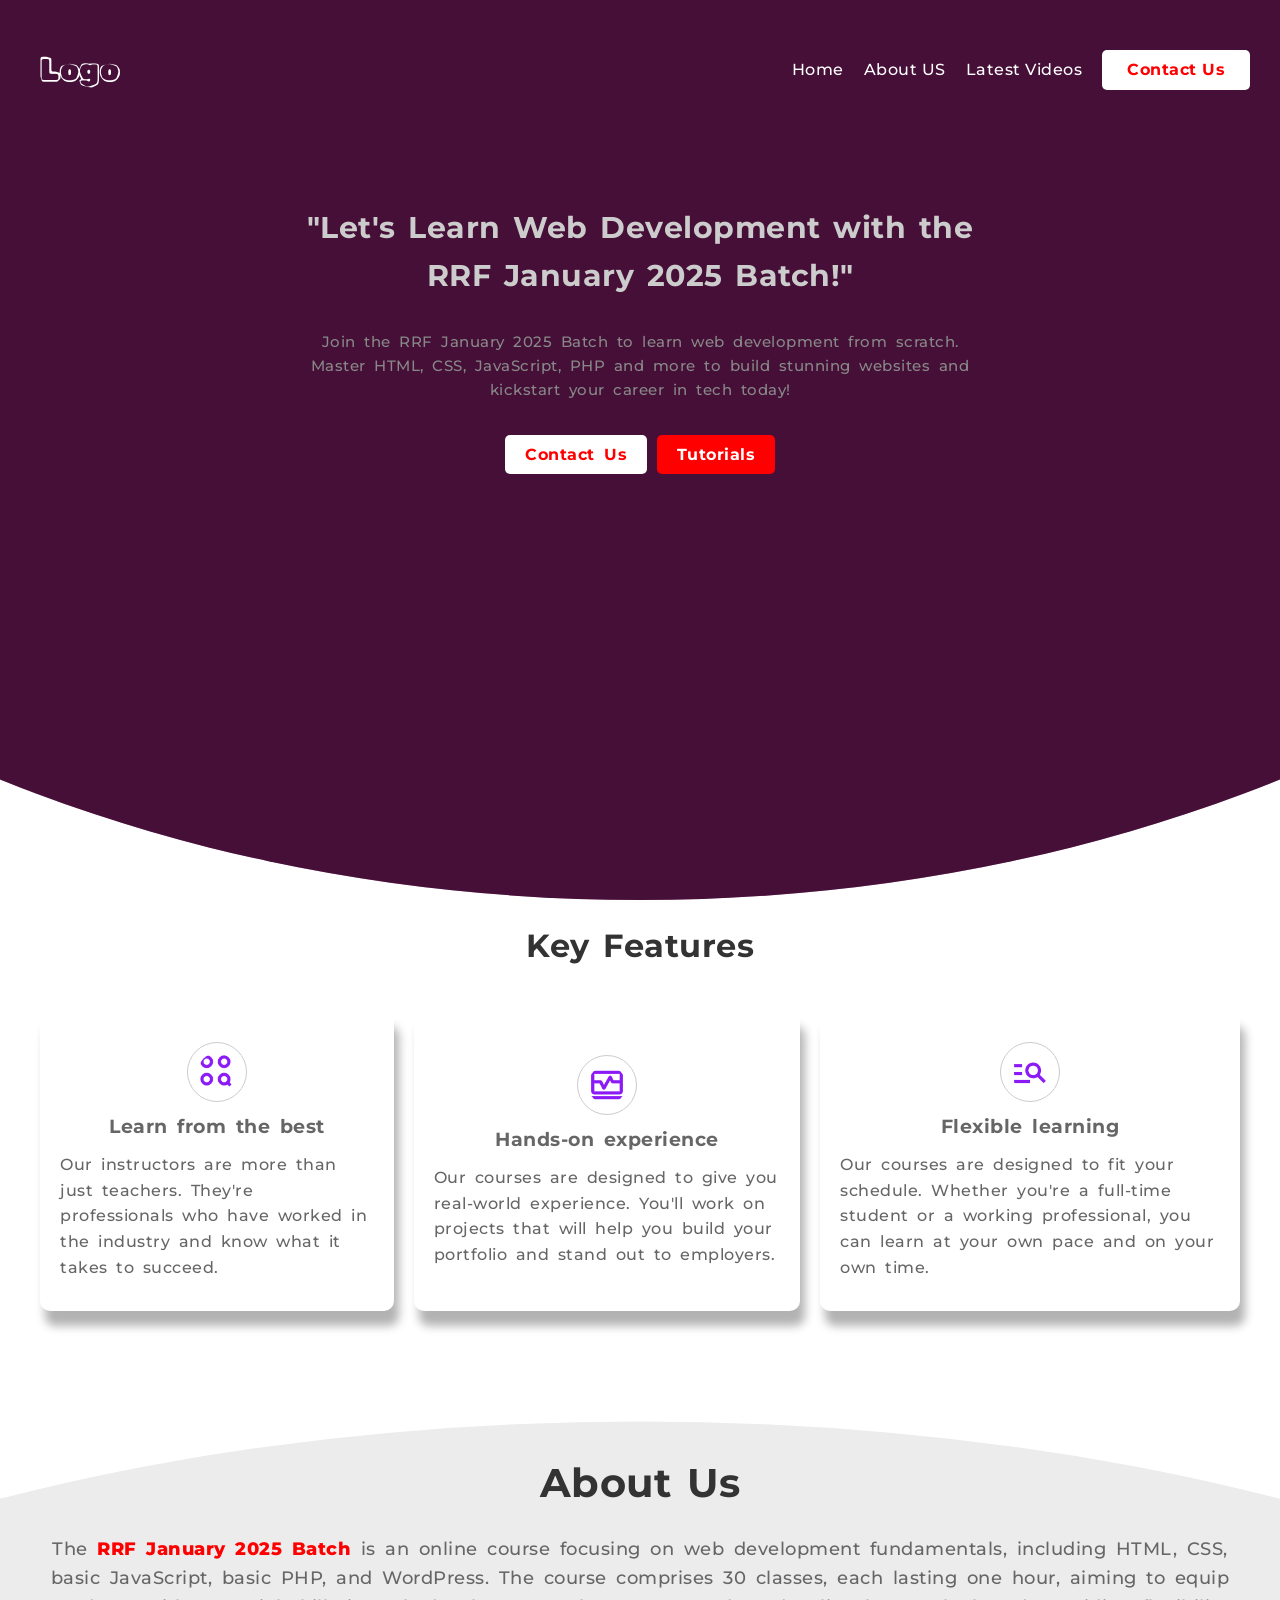
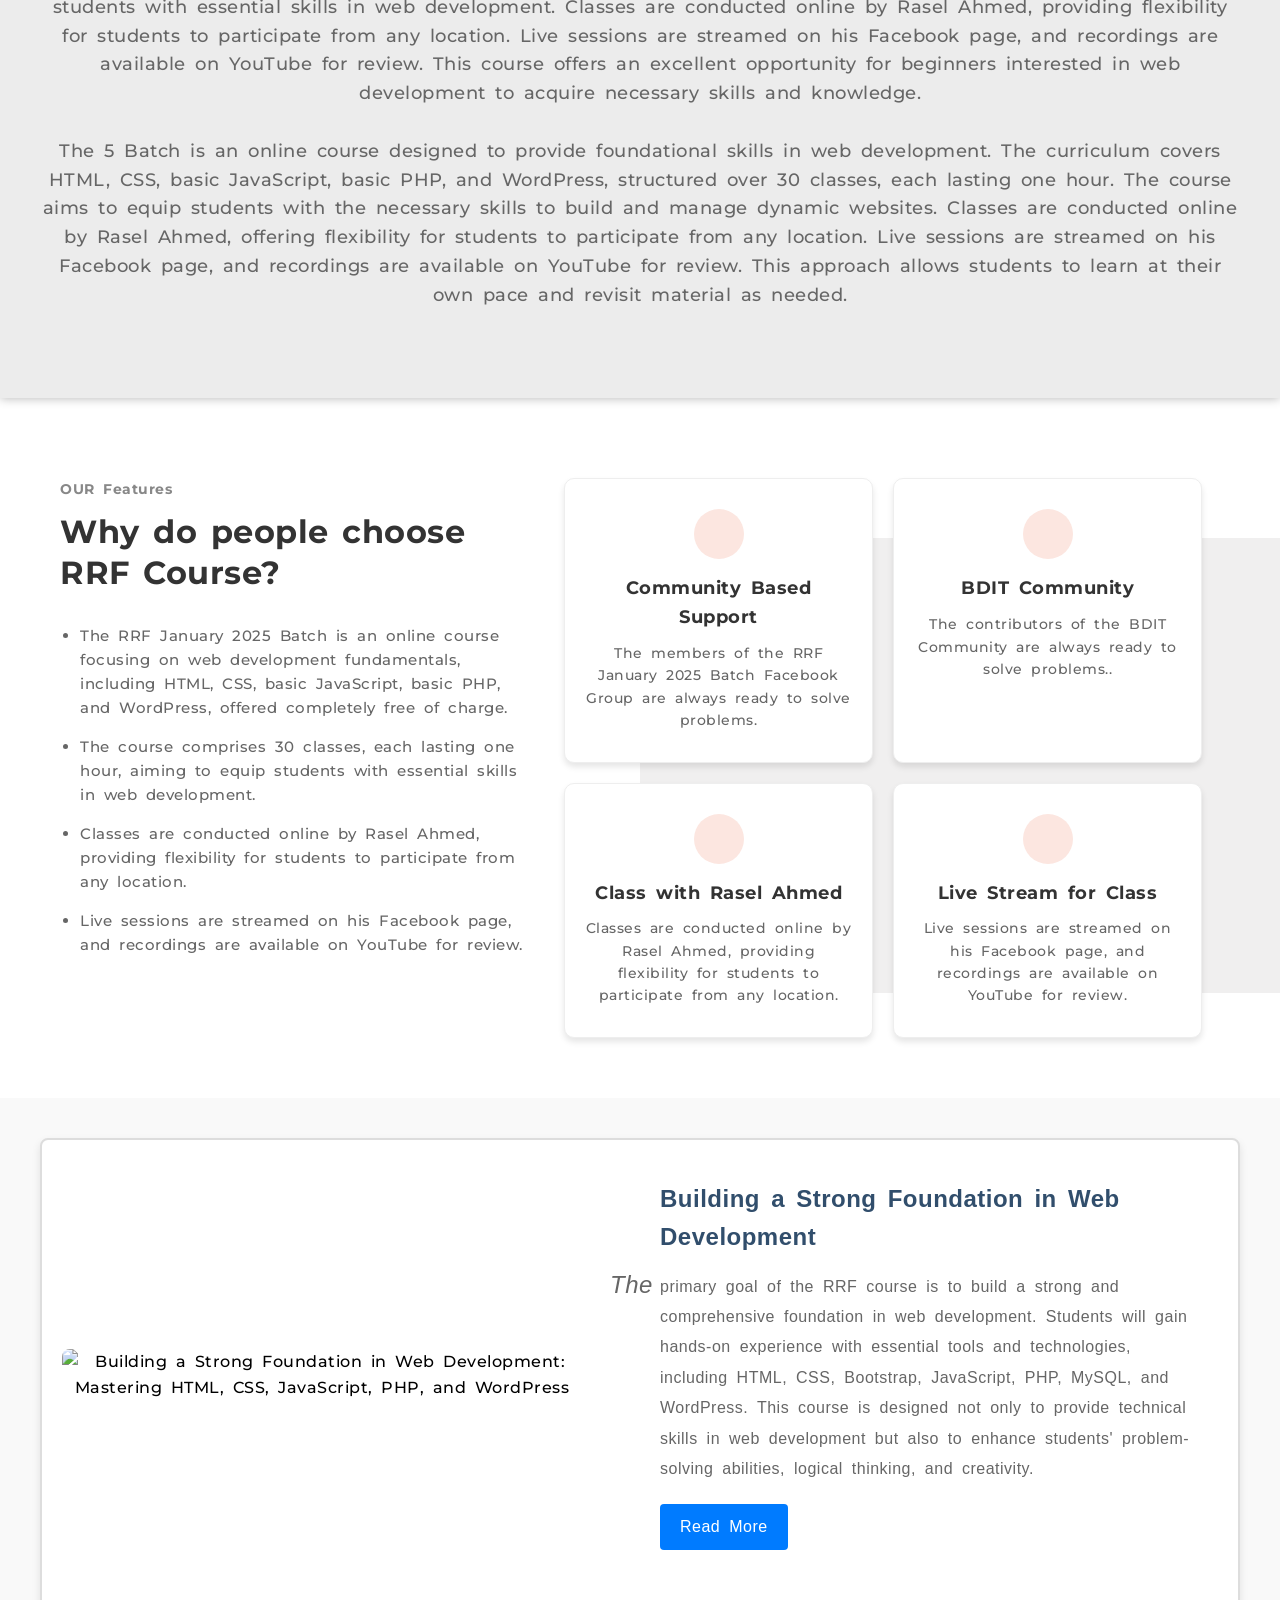
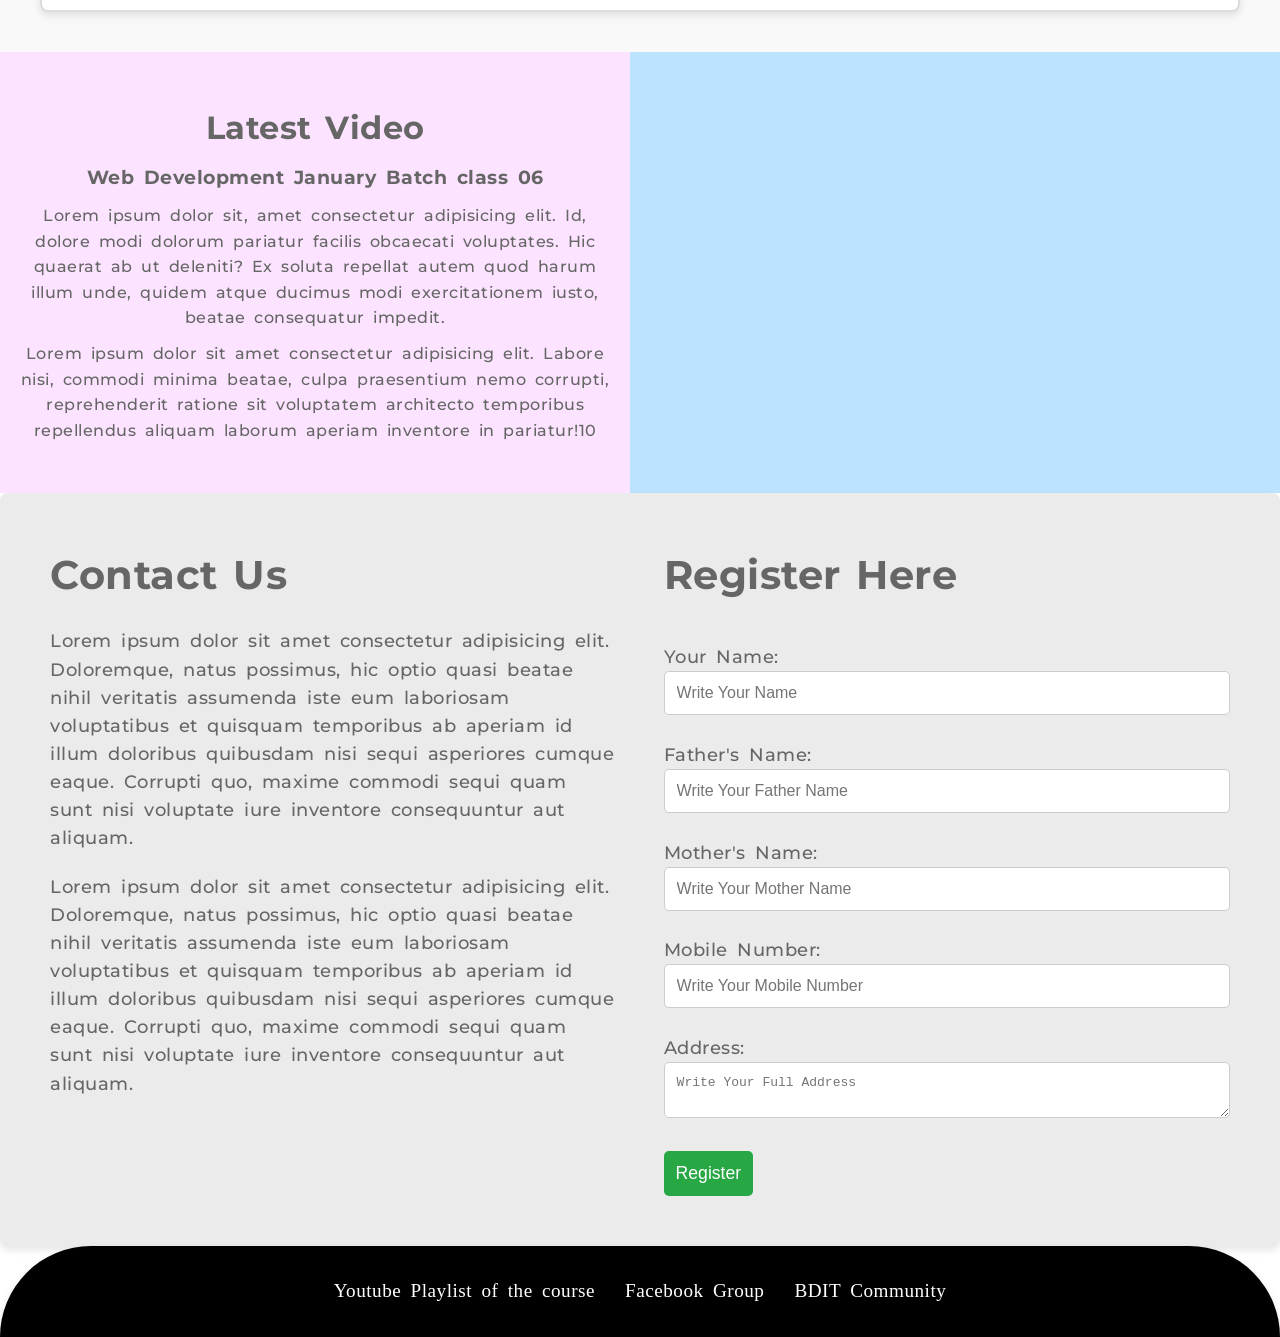
==== commit 17acc219: "Change Menu Name" ====
--- a/index.html
+++ b/index.html
@@ -20,7 +20,7 @@
       <div class="menu">
         <a href="#home">Home</a>
         <a href="#aboutus">About US</a>
-        <a href="Latest Video/latestvideo.html" target="_blank">Latest Video</a>
+        <a href="Latest Video/latestvideo.html" target="_blank">Latest Videos</a>
         <a href="https://www.facebook.com/share/g/19iG6BdEis/" target="_blank" id="contactus">Contact Us</a>
       </div>
     </div>
